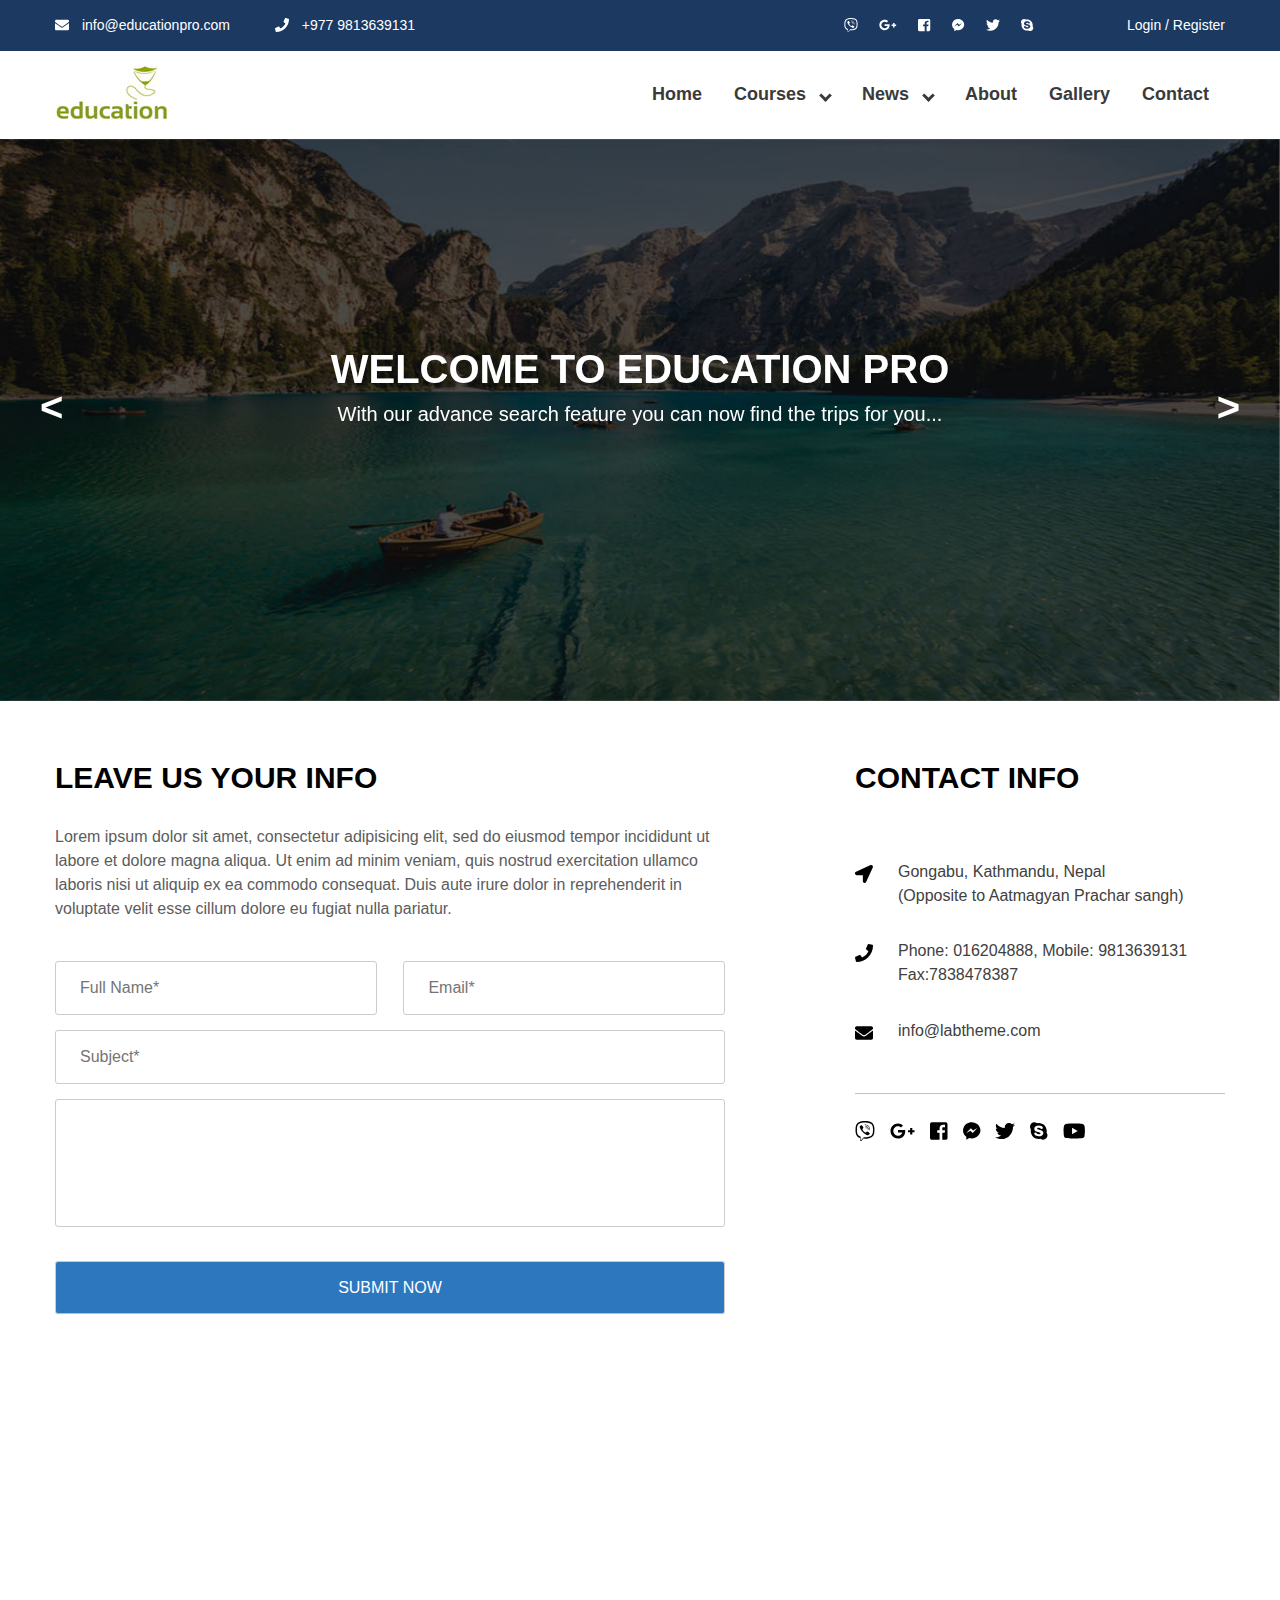
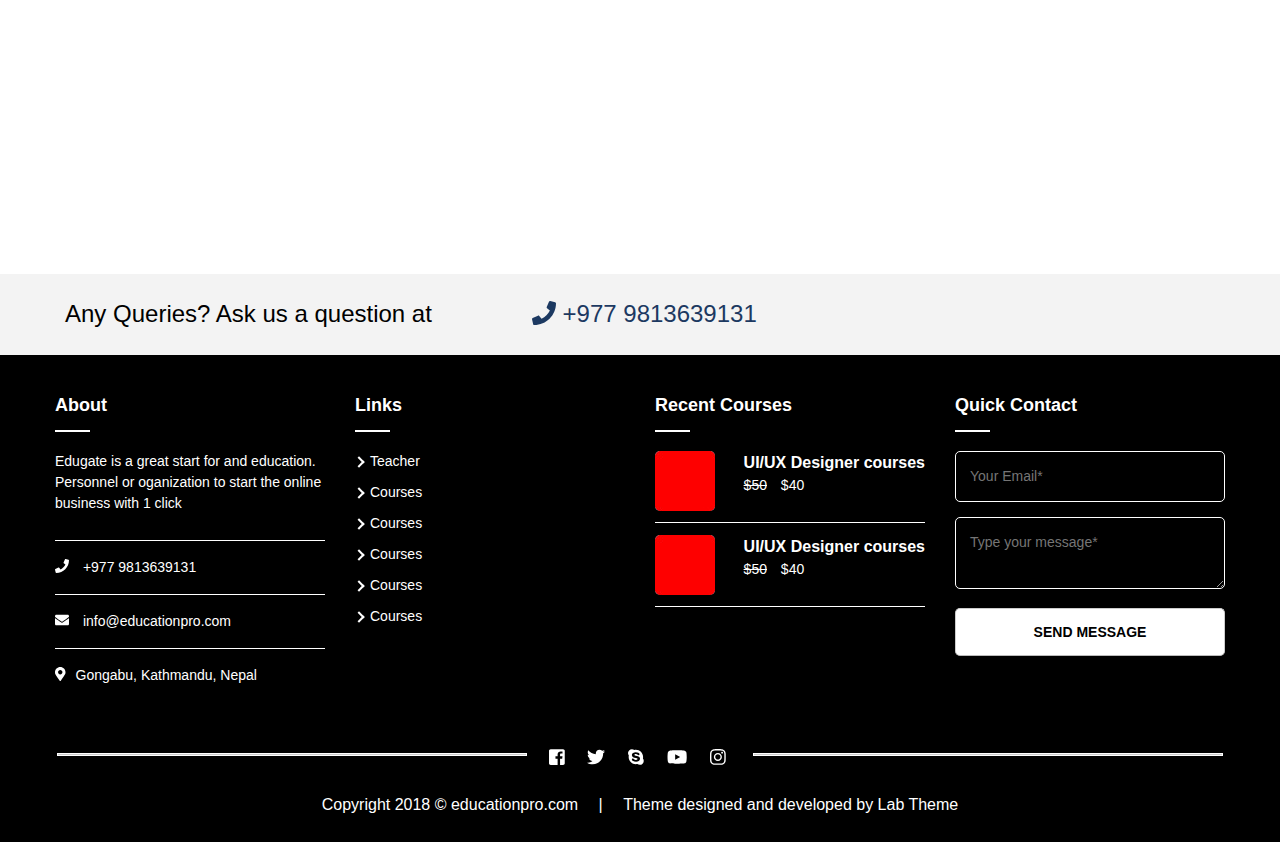
==== public/contact.html @ 6246128f "primer comit" ====
<!DOCTYPE html>
<html>
<head>
	<title>education</title>
	<meta name="viewport" content="width=device-width">
	<meta name="viewport" content="width=device-width, initial-scale=1.0">
	<link rel="stylesheet" type="text/css" href="css/all.css">
	<link rel="stylesheet" type="text/css" href="css/all.min.css">
	<link rel="stylesheet" type="text/css" href="css/owl.carousel.css">
	<link rel="stylesheet" type="text/css" href="css/owl.theme.default.css">
	<link rel="stylesheet" type="text/css" href="css/jquery.mmenu.all.css" />
	<link rel="stylesheet" type="text/css" href="inner-page-style.css">
	<link rel="stylesheet" type="text/css" href="style.css">
</head>
<body>
	<div id="page" class="site">
		<header class="site-header">
			<div class="top-header">
				<div class="container">
					<div class="top-header-left">
						<div class="top-header-block">
							<a href="mailto:info@educationpro.com"><i class="fas fa-envelope"></i> info@educationpro.com</a>
						</div>
						<div class="top-header-block">
							<a href="tel:+9779813639131"><i class="fas fa-phone"></i> +977 9813639131</a>
						</div>
					</div>
					<div class="top-header-right">
						<div class="social-block">
							<ul class="social-list">
								<li><a href=""><i class="fab fa-viber"></i></a></li>
								<li><a href=""><i class="fab fa-google-plus-g"></i></a></li>
								<li><a href=""><i class="fab fa-facebook-square"></i></a></li>
								<li><a href=""><i class="fab fa-facebook-messenger"></i></a></li>
								<li><a href=""><i class="fab fa-twitter"></i></a></li>
								<li><a href=""><i class="fab fa-skype"></i></a></li>
							</ul>
						</div>
						<div class="login-block">
							<a href="">Login /</a>
							<a href="">Register</a>
						</div>
					</div>
				</div>
			</div>
			<!-- Top header Close -->
			<div class="main-header">
				<div class="container">
					<div class="logo-wrap">
						<img src="images/site-logo.jpg" alt="Logo Image">
					</div>
					<div class="nav-wrap">
						<nav class="nav-desktop">
							<ul class="menu-list">
								<li><a href="#">Home</a></li>
								<li class="menu-parent">Courses
									<ul class="sub-menu">
										<li><a href="#">Child</a></li>
										<li><a href="#">Child</a></li>
										<li class="menu-parent">Child
											<ul class="sub-menu">
												<li><a href="">Grand-child</a></li>
												<li><a href="">Grand-child</a></li>
											</ul>
										</li>
									</ul>
								</li>
								<li class="menu-parent">News
									<ul class="sub-menu">
										<li><a href="#">Child</a></li>
										<li><a href="#">Child</a></li>
									</ul>
								</li>
								<li><a href="">About</a></li>
								<li><a href="">Gallery</a></li>
								<li><a href="">Contact</a></li>
							</ul>
						</nav>
						<div id="bar">
							<i class="fas fa-bars"></i>
						</div>
						<div id="close">
							<i class="fas fa-times"></i>
						</div>
					</div>
				</div>
			</div>
		</header>
		<!-- Header Close -->
		<div class="banner">
			<div class="owl-four owl-carousel">
				<img src="images/page-banner.jpg" alt="Image of Bannner">
				<img src="images/page-banner2.jpg" alt="Image of Bannner">
				<img src="images/page-banner3.jpg" alt="Image of Bannner">
			</div>
			<div class="container">
				<h1>welcome to education pro</h1>
				<h3>With our advance search feature you can now find the trips for you...</h3>
			</div>
			 <div id="owl-four-nav" class="owl-nav"></div>
		</div>
		<!-- <div class="banner">
			<div class="owl-five owl-carousel owl-theme">
	            <div class="item-video">
            		<iframe width="100%" height="450" src="https://www.youtube.com/embed/ENVW3uZ3a-4" frameborder="0" allow="accelerometer; autoplay; encrypted-media; gyroscope; picture-in-picture" allowfullscreen>
            		</iframe>
	            </div>
	            <div class="item-video">
	            	<iframe width="100%" height="450" src="https://www.youtube.com/embed/0bfk90rWV9U" frameborder="0" allow="accelerometer; autoplay; encrypted-media; gyroscope; picture-in-picture" allowfullscreen></iframe>
	            </div>
	            <div class="item-video">
	            	<iframe width="100%" height="450" src="https://www.youtube.com/embed/ktvTqknDobU" frameborder="0" allow="accelerometer; autoplay; encrypted-media; gyroscope; picture-in-picture" allowfullscreen></iframe>
	            </div>
	            <div class="item-video">
            		<iframe width="100%" height="450" src="https://www.youtube.com/embed/ENVW3uZ3a-4" frameborder="0" allow="accelerometer; autoplay; encrypted-media; gyroscope; picture-in-picture" allowfullscreen>
            		</iframe>
	            </div>
	            <div class="item-video">
	            	<iframe width="100%" height="450" src="https://www.youtube.com/embed/0bfk90rWV9U" frameborder="0" allow="accelerometer; autoplay; encrypted-media; gyroscope; picture-in-picture" allowfullscreen></iframe>
	            </div>
	            <div class="item-video">
	            	<iframe width="100%" height="450" src="https://www.youtube.com/embed/ktvTqknDobU" frameborder="0" allow="accelerometer; autoplay; encrypted-media; gyroscope; picture-in-picture" allowfullscreen></iframe>
	            </div>
          </div>
		</div> -->
		<section class="contact-page-section">
			<div class="container">
				<div class="people-info-wrap">
					<h2>leave us your info</h2>
					<p>Lorem ipsum dolor sit amet, consectetur adipisicing elit, sed do eiusmod
					tempor incididunt ut labore et dolore magna aliqua. Ut enim ad minim veniam,
					quis nostrud exercitation ullamco laboris nisi ut aliquip ex ea commodo
					consequat. Duis aute irure dolor in reprehenderit in voluptate velit esse
					cillum dolore eu fugiat nulla pariatur.</p>
					<form>
						<span>
						<input type="text" placeholder="Full Name*" class="input- name">
						<input type="email" placeholder="Email*" class="input- email">
						</span>
						<input type="text" placeholder="Subject*" class="input- subject">
						<textarea placeholder="Messages*" class="input-">
							
						</textarea>
						<input type="submit" value="submit now">
					</form>
				</div>

				<div class="contact-info">
					<h2>contact info</h2>
					<ul class="contact-list">
						<li><i class="fas fa-location-arrow"></i> 
							<span>
								<p>Gongabu, Kathmandu, Nepal</p>
							    <p>(Opposite to Aatmagyan Prachar sangh)</p>
							</span>
						</li>
						<li><i class="fas fa-phone"></i>
							<span> 
								<p>Phone: 016204888, Mobile: 9813639131</p>
								<p>Fax:7838478387</p>
							</span>
						</li>
						<li><i class="fas fa-envelope"></i>
							<span>
								<p>info@labtheme.com</p>
							</span>
						</li>
					</ul>
					<ul class="contact-social">
						<li><a href=""><i class="fab fa-viber"></i></a></li>
						<li><a href=""><i class="fab fa-google-plus-g"></i></a></li>
						<li><a href=""><i class="fab fa-facebook-square"></i></a></li>
						<li><a href=""><i class="fab fa-facebook-messenger"></i></a></li>
						<li><a href=""><i class="fab fa-twitter"></i></a></li>
						<li><a href=""><i class="fab fa-skype"></i></a></li>
						<li><a href=""><i class="fab fa-youtube"></i></a></li>
					</ul>
				</div>
			</div>
		</section>

		<section class="map-section">
			<iframe src="https://www.google.com/maps/embed?pb=!1m18!1m12!1m3!1d3531.5733087899557!2d85.31323458697706!3d27.730457718152763!2m3!1f0!2f0!3f0!3m2!1i1024!2i768!4f13.1!3m3!1m2!1s0x39eb1920ba20a0d5%3A0x3ea7459e8ab1371f!2sSpyders+Lab!5e0!3m2!1sen!2snp!4v1547705422844" width="100%" height="500" frameborder="0" style="border:0" allowfullscreen></iframe>
		</section>

		<section class="query-section">
			<div class="container">
				<p>Any Queries? Ask us a question at<a href="tel:+9779813639131"><i class="fas fa-phone"></i> +977 9813639131</a></p>
			</div>
		</section>
		<!-- End of Query Section -->
		<footer class="page-footer">
			<div class="footer-first-section">
				<div class="container">
					<div class="box-wrap">
						<header>
							<h1>about</h1>
						</header>
						<p>Edugate is a great start for and education. Personnel or oganization to start the online business with 1 click</p>

						<h4><a href="tel:+9779813639131"><i class="fas fa-phone"></i> +977 9813639131</a></h4>
						<h4><a href="mailto:info@educationpro.com"><i class="fas fa-envelope"></i> info@educationpro.com</a></h4>
						<h4><i class="fas fa-map-marker-alt"></i>Gongabu, Kathmandu, Nepal</h4>
					</div>

					<div class="box-wrap">
						<header>
							<h1>links</h1>
						</header>
						<ul>
							<li><a href="#">Teacher</a></li>
							<li><a href="#">Courses</a></li>
							<li><a href="#">Courses</a></li>
							<li><a href="#">Courses</a></li>
							<li><a href="#">Courses</a></li>
							<li><a href="#">Courses</a></li>
						</ul>
					</div>

					<div class="box-wrap">
						<header>
							<h1>recent courses</h1>
						</header>
						<div class="recent-course-wrap">
							<img src="images/ui-ux.jpg" alt="Ui/Ux Designing">
							<a href=""><div class="course-name">
								<h3>UI/UX Designer courses</h3>
								<p><span>$50</span> $40</p>
							</div></a>
						</div>
						<div class="recent-course-wrap">
							<img src="images/ui-ux.jpg" alt="Ui/Ux Designing">
							<a href=""><div class="course-name">
								<h3>UI/UX Designer courses</h3>
								<p><span>$50</span> $40</p>
							</div></a>
						</div>
					</div>

					<div class="box-wrap">
						<header>
							<h1>quick contact</h1>
						</header>
						<section class="quick-contact">
							<input type="email" name="email" placeholder="Your Email*">
							<textarea placeholder="Type your message*"></textarea>
							<button>send message</button>
						</section>
					</div>

				</div>
			</div>
			<!-- End of box-Wrap -->
			<div class="footer-second-section">
				<div class="container">
					<hr class="footer-line">
					<ul class="social-list">
						<li><a href=""><i class="fab fa-facebook-square"></i></a></li>
						<li><a href=""><i class="fab fa-twitter"></i></a></li>
						<li><a href=""><i class="fab fa-skype"></i></a></li>
						<li><a href=""><i class="fab fa-youtube"></i></a></li>
						<li><a href=""><i class="fab fa-instagram"></i></a></li>
					</ul>
					<hr class="footer-line">
				</div>
			</div>
			<div class="footer-last-section">
				<div class="container">
					<p>Copyright 2018 &copy; educationpro.com <span> | </span> Theme designed and developed by <a href="https://labtheme.com">Lab Theme</a></p>
				</div>
			</div>
		</footer>
	</div>
	<script type="text/javascript" src="js/jquery-3.3.1.min.js"></script>
	<script type="text/javascript" src="js/lightbox.js"></script>
	<script type="text/javascript" src="js/all.js"></script>
	<script type="text/javascript" src="js/isotope.pkgd.min.js"></script>
	<script type="text/javascript" src="js/owl.carousel.js"></script>
	<script type="text/javascript" src="js/jquery.flexslider.js"></script>
	<script type="text/javascript" src="js/jquery.rateyo.js"></script>
	<script type="text/javascript" src="js/jquery.mmenu.all.js"></script>
	<script type="text/javascript" src="js/custom.js"></script>
</body>
</html>
---- public/css/all.css ----
.fa,
.fas,
.far,
.fal,
.fab {
  -moz-osx-font-smoothing: grayscale;
  -webkit-font-smoothing: antialiased;
  display: inline-block;
  font-style: normal;
  font-variant: normal;
  text-rendering: auto;
  line-height: 1; }

.fa-lg {
  font-size: 1.33333em;
  line-height: 0.75em;
  vertical-align: -.0667em; }

.fa-xs {
  font-size: .75em; }

.fa-sm {
  font-size: .875em; }

.fa-1x {
  font-size: 1em; }

.fa-2x {
  font-size: 2em; }

.fa-3x {
  font-size: 3em; }

.fa-4x {
  font-size: 4em; }

.fa-5x {
  font-size: 5em; }

.fa-6x {
  font-size: 6em; }

.fa-7x {
  font-size: 7em; }

.fa-8x {
  font-size: 8em; }

.fa-9x {
  font-size: 9em; }

.fa-10x {
  font-size: 10em; }

.fa-fw {
  text-align: center;
  width: 1.25em; }

.fa-ul {
  list-style-type: none;
  margin-left: 2.5em;
  padding-left: 0; }
  .fa-ul > li {
    position: relative; }

.fa-li {
  left: -2em;
  position: absolute;
  text-align: center;
  width: 2em;
  line-height: inherit; }

.fa-border {
  border: solid 0.08em #eee;
  border-radius: .1em;
  padding: .2em .25em .15em; }

.fa-pull-left {
  float: left; }

.fa-pull-right {
  float: right; }

.fa.fa-pull-left,
.fas.fa-pull-left,
.far.fa-pull-left,
.fal.fa-pull-left,
.fab.fa-pull-left {
  margin-right: .3em; }

.fa.fa-pull-right,
.fas.fa-pull-right,
.far.fa-pull-right,
.fal.fa-pull-right,
.fab.fa-pull-right {
  margin-left: .3em; }

.fa-spin {
  -webkit-animation: fa-spin 2s infinite linear;
          animation: fa-spin 2s infinite linear; }

.fa-pulse {
  -webkit-animation: fa-spin 1s infinite steps(8);
          animation: fa-spin 1s infinite steps(8); }

@-webkit-keyframes fa-spin {
  0% {
    -webkit-transform: rotate(0deg);
            transform: rotate(0deg); }
  100% {
    -webkit-transform: rotate(360deg);
            transform: rotate(360deg); } }

@keyframes fa-spin {
  0% {
    -webkit-transform: rotate(0deg);
            transform: rotate(0deg); }
  100% {
    -webkit-transform: rotate(360deg);
            transform: rotate(360deg); } }

.fa-rotate-90 {
  -ms-filter: "progid:DXImageTransform.Microsoft.BasicImage(rotation=1)";
  -webkit-transform: rotate(90deg);
          transform: rotate(90deg); }

.fa-rotate-180 {
  -ms-filter: "progid:DXImageTransform.Microsoft.BasicImage(rotation=2)";
  -webkit-transform: rotate(180deg);
          transform: rotate(180deg); }

.fa-rotate-270 {
  -ms-filter: "progid:DXImageTransform.Microsoft.BasicImage(rotation=3)";
  -webkit-transform: rotate(270deg);
          transform: rotate(270deg); }

.fa-flip-horizontal {
  -ms-filter: "progid:DXImageTransform.Microsoft.BasicImage(rotation=0, mirror=1)";
  -webkit-transform: scale(-1, 1);
          transform: scale(-1, 1); }

.fa-flip-vertical {
  -ms-filter: "progid:DXImageTransform.Microsoft.BasicImage(rotation=2, mirror=1)";
  -webkit-transform: scale(1, -1);
          transform: scale(1, -1); }

.fa-flip-horizontal.fa-flip-vertical {
  -ms-filter: "progid:DXImageTransform.Microsoft.BasicImage(rotation=2, mirror=1)";
  -webkit-transform: scale(-1, -1);
          transform: scale(-1, -1); }

:root .fa-rotate-90,
:root .fa-rotate-180,
:root .fa-rotate-270,
:root .fa-flip-horizontal,
:root .fa-flip-vertical {
  -webkit-filter: none;
          filter: none; }

.fa-stack {
  display: inline-block;
  height: 2em;
  line-height: 2em;
  position: relative;
  vertical-align: middle;
  width: 2.5em; }

.fa-stack-1x,
.fa-stack-2x {
  left: 0;
  position: absolute;
  text-align: center;
  width: 100%; }

.fa-stack-1x {
  line-height: inherit; }

.fa-stack-2x {
  font-size: 2em; }

.fa-inverse {
  color: #fff; }

/* Font Awesome uses the Unicode Private Use Area (PUA) to ensure screen
readers do not read off random characters that represent icons */
.fa-500px:before {
  content: "\f26e"; }

.fa-accessible-icon:before {
  content: "\f368"; }

.fa-accusoft:before {
  content: "\f369"; }

.fa-acquisitions-incorporated:before {
  content: "\f6af"; }

.fa-ad:before {
  content: "\f641"; }

.fa-address-book:before {
  content: "\f2b9"; }

.fa-address-card:before {
  content: "\f2bb"; }

.fa-adjust:before {
  content: "\f042"; }

.fa-adn:before {
  content: "\f170"; }

.fa-adobe:before {
  content: "\f778"; }

.fa-adversal:before {
  content: "\f36a"; }

.fa-affiliatetheme:before {
  content: "\f36b"; }

.fa-air-freshener:before {
  content: "\f5d0"; }

.fa-algolia:before {
  content: "\f36c"; }

.fa-align-center:before {
  content: "\f037"; }

.fa-align-justify:before {
  content: "\f039"; }

.fa-align-left:before {
  content: "\f036"; }

.fa-align-right:before {
  content: "\f038"; }

.fa-alipay:before {
  content: "\f642"; }

.fa-allergies:before {
  content: "\f461"; }

.fa-amazon:before {
  content: "\f270"; }

.fa-amazon-pay:before {
  content: "\f42c"; }

.fa-ambulance:before {
  content: "\f0f9"; }

.fa-american-sign-language-interpreting:before {
  content: "\f2a3"; }

.fa-amilia:before {
  content: "\f36d"; }

.fa-anchor:before {
  content: "\f13d"; }

.fa-android:before {
  content: "\f17b"; }

.fa-angellist:before {
  content: "\f209"; }

.fa-angle-double-down:before {
  content: "\f103"; }

.fa-angle-double-left:before {
  content: "\f100"; }

.fa-angle-double-right:before {
  content: "\f101"; }

.fa-angle-double-up:before {
  content: "\f102"; }

.fa-angle-down:before {
  content: "\f107"; }

.fa-angle-left:before {
  content: "\f104"; }

.fa-angle-right:before {
  content: "\f105"; }

.fa-angle-up:before {
  content: "\f106"; }

.fa-angry:before {
  content: "\f556"; }

.fa-angrycreative:before {
  content: "\f36e"; }

.fa-angular:before {
  content: "\f420"; }

.fa-ankh:before {
  content: "\f644"; }

.fa-app-store:before {
  content: "\f36f"; }

.fa-app-store-ios:before {
  content: "\f370"; }

.fa-apper:before {
  content: "\f371"; }

.fa-apple:before {
  content: "\f179"; }

.fa-apple-alt:before {
  content: "\f5d1"; }

.fa-apple-pay:before {
  content: "\f415"; }

.fa-archive:before {
  content: "\f187"; }

.fa-archway:before {
  content: "\f557"; }

.fa-arrow-alt-circle-down:before {
  content: "\f358"; }

.fa-arrow-alt-circle-left:before {
  content: "\f359"; }

.fa-arrow-alt-circle-right:before {
  content: "\f35a"; }

.fa-arrow-alt-circle-up:before {
  content: "\f35b"; }

.fa-arrow-circle-down:before {
  content: "\f0ab"; }

.fa-arrow-circle-left:before {
  content: "\f0a8"; }

.fa-arrow-circle-right:before {
  content: "\f0a9"; }

.fa-arrow-circle-up:before {
  content: "\f0aa"; }

.fa-arrow-down:before {
  content: "\f063"; }

.fa-arrow-left:before {
  content: "\f060"; }

.fa-arrow-right:before {
  content: "\f061"; }

.fa-arrow-up:before {
  content: "\f062"; }

.fa-arrows-alt:before {
  content: "\f0b2"; }

.fa-arrows-alt-h:before {
  content: "\f337"; }

.fa-arrows-alt-v:before {
  content: "\f338"; }

.fa-artstation:before {
  content: "\f77a"; }

.fa-assistive-listening-systems:before {
  content: "\f2a2"; }

.fa-asterisk:before {
  content: "\f069"; }

.fa-asymmetrik:before {
  content: "\f372"; }

.fa-at:before {
  content: "\f1fa"; }

.fa-atlas:before {
  content: "\f558"; }

.fa-atlassian:before {
  content: "\f77b"; }

.fa-atom:before {
  content: "\f5d2"; }

.fa-audible:before {
  content: "\f373"; }

.fa-audio-description:before {
  content: "\f29e"; }

.fa-autoprefixer:before {
  content: "\f41c"; }

.fa-avianex:before {
  content: "\f374"; }

.fa-aviato:before {
  content: "\f421"; }

.fa-award:before {
  content: "\f559"; }

.fa-aws:before {
  content: "\f375"; }

.fa-baby:before {
  content: "\f77c"; }

.fa-baby-carriage:before {
  content: "\f77d"; }

.fa-backspace:before {
  content: "\f55a"; }

.fa-backward:before {
  content: "\f04a"; }

.fa-balance-scale:before {
  content: "\f24e"; }

.fa-ban:before {
  content: "\f05e"; }

.fa-band-aid:before {
  content: "\f462"; }

.fa-bandcamp:before {
  content: "\f2d5"; }

.fa-barcode:before {
  content: "\f02a"; }

.fa-bars:before {
  content: "\f0c9"; }

.fa-baseball-ball:before {
  content: "\f433"; }

.fa-basketball-ball:before {
  content: "\f434"; }

.fa-bath:before {
  content: "\f2cd"; }

.fa-battery-empty:before {
  content: "\f244"; }

.fa-battery-full:before {
  content: "\f240"; }

.fa-battery-half:before {
  content: "\f242"; }

.fa-battery-quarter:before {
  content: "\f243"; }

.fa-battery-three-quarters:before {
  content: "\f241"; }

.fa-bed:before {
  content: "\f236"; }

.fa-beer:before {
  content: "\f0fc"; }

.fa-behance:before {
  content: "\f1b4"; }

.fa-behance-square:before {
  content: "\f1b5"; }

.fa-bell:before {
  content: "\f0f3"; }

.fa-bell-slash:before {
  content: "\f1f6"; }

.fa-bezier-curve:before {
  content: "\f55b"; }

.fa-bible:before {
  content: "\f647"; }

.fa-bicycle:before {
  content: "\f206"; }

.fa-bimobject:before {
  content: "\f378"; }

.fa-binoculars:before {
  content: "\f1e5"; }

.fa-biohazard:before {
  content: "\f780"; }

.fa-birthday-cake:before {
  content: "\f1fd"; }

.fa-bitbucket:before {
  content: "\f171"; }

.fa-bitcoin:before {
  content: "\f379"; }

.fa-bity:before {
  content: "\f37a"; }

.fa-black-tie:before {
  content: "\f27e"; }

.fa-blackberry:before {
  content: "\f37b"; }

.fa-blender:before {
  content: "\f517"; }

.fa-blender-phone:before {
  content: "\f6b6"; }

.fa-blind:before {
  content: "\f29d"; }

.fa-blog:before {
  content: "\f781"; }

.fa-blogger:before {
  content: "\f37c"; }

.fa-blogger-b:before {
  content: "\f37d"; }

.fa-bluetooth:before {
  content: "\f293"; }

.fa-bluetooth-b:before {
  content: "\f294"; }

.fa-bold:before {
  content: "\f032"; }

.fa-bolt:before {
  content: "\f0e7"; }

.fa-bomb:before {
  content: "\f1e2"; }

.fa-bone:before {
  content: "\f5d7"; }

.fa-bong:before {
  content: "\f55c"; }

.fa-book:before {
  content: "\f02d"; }

.fa-book-dead:before {
  content: "\f6b7"; }

.fa-book-open:before {
  content: "\f518"; }

.fa-book-reader:before {
  content: "\f5da"; }

.fa-bookmark:before {
  content: "\f02e"; }

.fa-bowling-ball:before {
  content: "\f436"; }

.fa-box:before {
  content: "\f466"; }

.fa-box-open:before {
  content: "\f49e"; }

.fa-boxes:before {
  content: "\f468"; }

.fa-braille:before {
  content: "\f2a1"; }

.fa-brain:before {
  content: "\f5dc"; }

.fa-briefcase:before {
  content: "\f0b1"; }

.fa-briefcase-medical:before {
  content: "\f469"; }

.fa-broadcast-tower:before {
  content: "\f519"; }

.fa-broom:before {
  content: "\f51a"; }

.fa-brush:before {
  content: "\f55d"; }

.fa-btc:before {
  content: "\f15a"; }

.fa-bug:before {
  content: "\f188"; }

.fa-building:before {
  content: "\f1ad"; }

.fa-bullhorn:before {
  content: "\f0a1"; }

.fa-bullseye:before {
  content: "\f140"; }

.fa-burn:before {
  content: "\f46a"; }

.fa-buromobelexperte:before {
  content: "\f37f"; }

.fa-bus:before {
  content: "\f207"; }

.fa-bus-alt:before {
  content: "\f55e"; }

.fa-business-time:before {
  content: "\f64a"; }

.fa-buysellads:before {
  content: "\f20d"; }

.fa-calculator:before {
  content: "\f1ec"; }

.fa-calendar:before {
  content: "\f133"; }

.fa-calendar-alt:before {
  content: "\f073"; }

.fa-calendar-check:before {
  content: "\f274"; }

.fa-calendar-day:before {
  content: "\f783"; }

.fa-calendar-minus:before {
  content: "\f272"; }

.fa-calendar-plus:before {
  content: "\f271"; }

.fa-calendar-times:before {
  content: "\f273"; }

.fa-calendar-week:before {
  content: "\f784"; }

.fa-camera:before {
  content: "\f030"; }

.fa-camera-retro:before {
  content: "\f083"; }

.fa-campground:before {
  content: "\f6bb"; }

.fa-canadian-maple-leaf:before {
  content: "\f785"; }

.fa-candy-cane:before {
  content: "\f786"; }

.fa-cannabis:before {
  content: "\f55f"; }

.fa-capsules:before {
  content: "\f46b"; }

.fa-car:before {
  content: "\f1b9"; }

.fa-car-alt:before {
  content: "\f5de"; }

.fa-car-battery:before {
  content: "\f5df"; }

.fa-car-crash:before {
  content: "\f5e1"; }

.fa-car-side:before {
  content: "\f5e4"; }

.fa-caret-down:before {
  content: "\f0d7"; }

.fa-caret-left:before {
  content: "\f0d9"; }

.fa-caret-right:before {
  content: "\f0da"; }

.fa-caret-square-down:before {
  content: "\f150"; }

.fa-caret-square-left:before {
  content: "\f191"; }

.fa-caret-square-right:before {
  content: "\f152"; }

.fa-caret-square-up:before {
  content: "\f151"; }

.fa-caret-up:before {
  content: "\f0d8"; }

.fa-carrot:before {
  content: "\f787"; }

.fa-cart-arrow-down:before {
  content: "\f218"; }

.fa-cart-plus:before {
  content: "\f217"; }

.fa-cash-register:before {
  content: "\f788"; }

.fa-cat:before {
  content: "\f6be"; }

.fa-cc-amazon-pay:before {
  content: "\f42d"; }

.fa-cc-amex:before {
  content: "\f1f3"; }

.fa-cc-apple-pay:before {
  content: "\f416"; }

.fa-cc-diners-club:before {
  content: "\f24c"; }

.fa-cc-discover:before {
  content: "\f1f2"; }

.fa-cc-jcb:before {
  content: "\f24b"; }

.fa-cc-mastercard:before {
  content: "\f1f1"; }

.fa-cc-paypal:before {
  content: "\f1f4"; }

.fa-cc-stripe:before {
  content: "\f1f5"; }

.fa-cc-visa:before {
  content: "\f1f0"; }

.fa-centercode:before {
  content: "\f380"; }

.fa-centos:before {
  content: "\f789"; }

.fa-certificate:before {
  content: "\f0a3"; }

.fa-chair:before {
  content: "\f6c0"; }

.fa-chalkboard:before {
  content: "\f51b"; }

.fa-chalkboard-teacher:before {
  content: "\f51c"; }

.fa-charging-station:before {
  content: "\f5e7"; }

.fa-chart-area:before {
  content: "\f1fe"; }

.fa-chart-bar:before {
  content: "\f080"; }

.fa-chart-line:before {
  content: "\f201"; }

.fa-chart-pie:before {
  content: "\f200"; }

.fa-check:before {
  content: "\f00c"; }

.fa-check-circle:before {
  content: "\f058"; }

.fa-check-double:before {
  content: "\f560"; }

.fa-check-square:before {
  content: "\f14a"; }

.fa-chess:before {
  content: "\f439"; }

.fa-chess-bishop:before {
  content: "\f43a"; }

.fa-chess-board:before {
  content: "\f43c"; }

.fa-chess-king:before {
  content: "\f43f"; }

.fa-chess-knight:before {
  content: "\f441"; }

.fa-chess-pawn:before {
  content: "\f443"; }

.fa-chess-queen:before {
  content: "\f445"; }

.fa-chess-rook:before {
  content: "\f447"; }

.fa-chevron-circle-down:before {
  content: "\f13a"; }

.fa-chevron-circle-left:before {
  content: "\f137"; }

.fa-chevron-circle-right:before {
  content: "\f138"; }

.fa-chevron-circle-up:before {
  content: "\f139"; }

.fa-chevron-down:before {
  content: "\f078"; }

.fa-chevron-left:before {
  content: "\f053"; }

.fa-chevron-right:before {
  content: "\f054"; }

.fa-chevron-up:before {
  content: "\f077"; }

.fa-child:before {
  content: "\f1ae"; }

.fa-chrome:before {
  content: "\f268"; }

.fa-church:before {
  content: "\f51d"; }

.fa-circle:before {
  content: "\f111"; }

.fa-circle-notch:before {
  content: "\f1ce"; }

.fa-city:before {
  content: "\f64f"; }

.fa-clipboard:before {
  content: "\f328"; }

.fa-clipboard-check:before {
  content: "\f46c"; }

.fa-clipboard-list:before {
  content: "\f46d"; }

.fa-clock:before {
  content: "\f017"; }

.fa-clone:before {
  content: "\f24d"; }

.fa-closed-captioning:before {
  content: "\f20a"; }

.fa-cloud:before {
  content: "\f0c2"; }

.fa-cloud-download-alt:before {
  content: "\f381"; }

.fa-cloud-meatball:before {
  content: "\f73b"; }

.fa-cloud-moon:before {
  content: "\f6c3"; }

.fa-cloud-moon-rain:before {
  content: "\f73c"; }

.fa-cloud-rain:before {
  content: "\f73d"; }

.fa-cloud-showers-heavy:before {
  content: "\f740"; }

.fa-cloud-sun:before {
  content: "\f6c4"; }

.fa-cloud-sun-rain:before {
  content: "\f743"; }

.fa-cloud-upload-alt:before {
  content: "\f382"; }

.fa-cloudscale:before {
  content: "\f383"; }

.fa-cloudsmith:before {
  content: "\f384"; }

.fa-cloudversify:before {
  content: "\f385"; }

.fa-cocktail:before {
  content: "\f561"; }

.fa-code:before {
  content: "\f121"; }

.fa-code-branch:before {
  content: "\f126"; }

.fa-codepen:before {
  content: "\f1cb"; }

.fa-codiepie:before {
  content: "\f284"; }

.fa-coffee:before {
  content: "\f0f4"; }

.fa-cog:before {
  content: "\f013"; }

.fa-cogs:before {
  content: "\f085"; }

.fa-coins:before {
  content: "\f51e"; }

.fa-columns:before {
  content: "\f0db"; }

.fa-comment:before {
  content: "\f075"; }

.fa-comment-alt:before {
  content: "\f27a"; }

.fa-comment-dollar:before {
  content: "\f651"; }

.fa-comment-dots:before {
  content: "\f4ad"; }

.fa-comment-slash:before {
  content: "\f4b3"; }

.fa-comments:before {
  content: "\f086"; }

.fa-comments-dollar:before {
  content: "\f653"; }

.fa-compact-disc:before {
  content: "\f51f"; }

.fa-compass:before {
  content: "\f14e"; }

.fa-compress:before {
  content: "\f066"; }

.fa-compress-arrows-alt:before {
  content: "\f78c"; }

.fa-concierge-bell:before {
  content: "\f562"; }

.fa-confluence:before {
  content: "\f78d"; }

.fa-connectdevelop:before {
  content: "\f20e"; }

.fa-contao:before {
  content: "\f26d"; }

.fa-cookie:before {
  content: "\f563"; }

.fa-cookie-bite:before {
  content: "\f564"; }

.fa-copy:before {
  content: "\f0c5"; }

.fa-copyright:before {
  content: "\f1f9"; }

.fa-couch:before {
  content: "\f4b8"; }

.fa-cpanel:before {
  content: "\f388"; }

.fa-creative-commons:before {
  content: "\f25e"; }

.fa-creative-commons-by:before {
  content: "\f4e7"; }

.fa-creative-commons-nc:before {
  content: "\f4e8"; }

.fa-creative-commons-nc-eu:before {
  content: "\f4e9"; }

.fa-creative-commons-nc-jp:before {
  content: "\f4ea"; }

.fa-creative-commons-nd:before {
  content: "\f4eb"; }

.fa-creative-commons-pd:before {
  content: "\f4ec"; }

.fa-creative-commons-pd-alt:before {
  content: "\f4ed"; }

.fa-creative-commons-remix:before {
  content: "\f4ee"; }

.fa-creative-commons-sa:before {
  content: "\f4ef"; }

.fa-creative-commons-sampling:before {
  content: "\f4f0"; }

.fa-creative-commons-sampling-plus:before {
  content: "\f4f1"; }

.fa-creative-commons-share:before {
  content: "\f4f2"; }

.fa-creative-commons-zero:before {
  content: "\f4f3"; }

.fa-credit-card:before {
  content: "\f09d"; }

.fa-critical-role:before {
  content: "\f6c9"; }

.fa-crop:before {
  content: "\f125"; }

.fa-crop-alt:before {
  content: "\f565"; }

.fa-cross:before {
  content: "\f654"; }

.fa-crosshairs:before {
  content: "\f05b"; }

.fa-crow:before {
  content: "\f520"; }

.fa-crown:before {
  content: "\f521"; }

.fa-css3:before {
  content: "\f13c"; }

.fa-css3-alt:before {
  content: "\f38b"; }

.fa-cube:before {
  content: "\f1b2"; }

.fa-cubes:before {
  content: "\f1b3"; }

.fa-cut:before {
  content: "\f0c4"; }

.fa-cuttlefish:before {
  content: "\f38c"; }

.fa-d-and-d:before {
  content: "\f38d"; }

.fa-d-and-d-beyond:before {
  content: "\f6ca"; }

.fa-dashcube:before {
  content: "\f210"; }

.fa-database:before {
  content: "\f1c0"; }

.fa-deaf:before {
  content: "\f2a4"; }

.fa-delicious:before {
  content: "\f1a5"; }

.fa-democrat:before {
  content: "\f747"; }

.fa-deploydog:before {
  content: "\f38e"; }

.fa-deskpro:before {
  content: "\f38f"; }

.fa-desktop:before {
  content: "\f108"; }

.fa-dev:before {
  content: "\f6cc"; }

.fa-deviantart:before {
  content: "\f1bd"; }

.fa-dharmachakra:before {
  content: "\f655"; }

.fa-dhl:before {
  content: "\f790"; }

.fa-diagnoses:before {
  content: "\f470"; }

.fa-diaspora:before {
  content: "\f791"; }

.fa-dice:before {
  content: "\f522"; }

.fa-dice-d20:before {
  content: "\f6cf"; }

.fa-dice-d6:before {
  content: "\f6d1"; }

.fa-dice-five:before {
  content: "\f523"; }

.fa-dice-four:before {
  content: "\f524"; }

.fa-dice-one:before {
  content: "\f525"; }

.fa-dice-six:before {
  content: "\f526"; }

.fa-dice-three:before {
  content: "\f527"; }

.fa-dice-two:before {
  content: "\f528"; }

.fa-digg:before {
  content: "\f1a6"; }

.fa-digital-ocean:before {
  content: "\f391"; }

.fa-digital-tachograph:before {
  content: "\f566"; }

.fa-directions:before {
  content: "\f5eb"; }

.fa-discord:before {
  content: "\f392"; }

.fa-discourse:before {
  content: "\f393"; }

.fa-divide:before {
  content: "\f529"; }

.fa-dizzy:before {
  content: "\f567"; }

.fa-dna:before {
  content: "\f471"; }

.fa-dochub:before {
  content: "\f394"; }

.fa-docker:before {
  content: "\f395"; }

.fa-dog:before {
  content: "\f6d3"; }

.fa-dollar-sign:before {
  content: "\f155"; }

.fa-dolly:before {
  content: "\f472"; }

.fa-dolly-flatbed:before {
  content: "\f474"; }

.fa-donate:before {
  content: "\f4b9"; }

.fa-door-closed:before {
  content: "\f52a"; }

.fa-door-open:before {
  content: "\f52b"; }

.fa-dot-circle:before {
  content: "\f192"; }

.fa-dove:before {
  content: "\f4ba"; }

.fa-download:before {
  content: "\f019"; }

.fa-draft2digital:before {
  content: "\f396"; }

.fa-drafting-compass:before {
  content: "\f568"; }

.fa-dragon:before {
  content: "\f6d5"; }

.fa-draw-polygon:before {
  content: "\f5ee"; }

.fa-dribbble:before {
  content: "\f17d"; }

.fa-dribbble-square:before {
  content: "\f397"; }

.fa-dropbox:before {
  content: "\f16b"; }

.fa-drum:before {
  content: "\f569"; }

.fa-drum-steelpan:before {
  content: "\f56a"; }

.fa-drumstick-bite:before {
  content: "\f6d7"; }

.fa-drupal:before {
  content: "\f1a9"; }

.fa-dumbbell:before {
  content: "\f44b"; }

.fa-dumpster:before {
  content: "\f793"; }

.fa-dumpster-fire:before {
  content: "\f794"; }

.fa-dungeon:before {
  content: "\f6d9"; }

.fa-dyalog:before {
  content: "\f399"; }

.fa-earlybirds:before {
  content: "\f39a"; }

.fa-ebay:before {
  content: "\f4f4"; }

.fa-edge:before {
  content: "\f282"; }

.fa-edit:before {
  content: "\f044"; }

.fa-eject:before {
  content: "\f052"; }

.fa-elementor:before {
  content: "\f430"; }

.fa-ellipsis-h:before {
  content: "\f141"; }

.fa-ellipsis-v:before {
  content: "\f142"; }

.fa-ello:before {
  content: "\f5f1"; }

.fa-ember:before {
  content: "\f423"; }

.fa-empire:before {
  content: "\f1d1"; }

.fa-envelope:before {
  content: "\f0e0"; }

.fa-envelope-open:before {
  content: "\f2b6"; }

.fa-envelope-open-text:before {
  content: "\f658"; }

.fa-envelope-square:before {
  content: "\f199"; }

.fa-envira:before {
  content: "\f299"; }

.fa-equals:before {
  content: "\f52c"; }

.fa-eraser:before {
  content: "\f12d"; }

.fa-erlang:before {
  content: "\f39d"; }

.fa-ethereum:before {
  content: "\f42e"; }

.fa-ethernet:before {
  content: "\f796"; }

.fa-etsy:before {
  content: "\f2d7"; }

.fa-euro-sign:before {
  content: "\f153"; }

.fa-exchange-alt:before {
  content: "\f362"; }

.fa-exclamation:before {
  content: "\f12a"; }

.fa-exclamation-circle:before {
  content: "\f06a"; }

.fa-exclamation-triangle:before {
  content: "\f071"; }

.fa-expand:before {
  content: "\f065"; }

.fa-expand-arrows-alt:before {
  content: "\f31e"; }

.fa-expeditedssl:before {
  content: "\f23e"; }

.fa-external-link-alt:before {
  content: "\f35d"; }

.fa-external-link-square-alt:before {
  content: "\f360"; }

.fa-eye:before {
  content: "\f06e"; }

.fa-eye-dropper:before {
  content: "\f1fb"; }

.fa-eye-slash:before {
  content: "\f070"; }

.fa-facebook:before {
  content: "\f09a"; }

.fa-facebook-f:before {
  content: "\f39e"; }

.fa-facebook-messenger:before {
  content: "\f39f"; }

.fa-facebook-square:before {
  content: "\f082"; }

.fa-fantasy-flight-games:before {
  content: "\f6dc"; }

.fa-fast-backward:before {
  content: "\f049"; }

.fa-fast-forward:before {
  content: "\f050"; }

.fa-fax:before {
  content: "\f1ac"; }

.fa-feather:before {
  content: "\f52d"; }

.fa-feather-alt:before {
  content: "\f56b"; }

.fa-fedex:before {
  content: "\f797"; }

.fa-fedora:before {
  content: "\f798"; }

.fa-female:before {
  content: "\f182"; }

.fa-fighter-jet:before {
  content: "\f0fb"; }

.fa-figma:before {
  content: "\f799"; }

.fa-file:before {
  content: "\f15b"; }

.fa-file-alt:before {
  content: "\f15c"; }

.fa-file-archive:before {
  content: "\f1c6"; }

.fa-file-audio:before {
  content: "\f1c7"; }

.fa-file-code:before {
  content: "\f1c9"; }

.fa-file-contract:before {
  content: "\f56c"; }

.fa-file-csv:before {
  content: "\f6dd"; }

.fa-file-download:before {
  content: "\f56d"; }

.fa-file-excel:before {
  content: "\f1c3"; }

.fa-file-export:before {
  content: "\f56e"; }

.fa-file-image:before {
  content: "\f1c5"; }

.fa-file-import:before {
  content: "\f56f"; }

.fa-file-invoice:before {
  content: "\f570"; }

.fa-file-invoice-dollar:before {
  content: "\f571"; }

.fa-file-medical:before {
  content: "\f477"; }

.fa-file-medical-alt:before {
  content: "\f478"; }

.fa-file-pdf:before {
  content: "\f1c1"; }

.fa-file-powerpoint:before {
  content: "\f1c4"; }

.fa-file-prescription:before {
  content: "\f572"; }

.fa-file-signature:before {
  content: "\f573"; }

.fa-file-upload:before {
  content: "\f574"; }

.fa-file-video:before {
  content: "\f1c8"; }

.fa-file-word:before {
  content: "\f1c2"; }

.fa-fill:before {
  content: "\f575"; }

.fa-fill-drip:before {
  content: "\f576"; }

.fa-film:before {
  content: "\f008"; }

.fa-filter:before {
  content: "\f0b0"; }

.fa-fingerprint:before {
  content: "\f577"; }

.fa-fire:before {
  content: "\f06d"; }

.fa-fire-alt:before {
  content: "\f7e4"; }

.fa-fire-extinguisher:before {
  content: "\f134"; }

.fa-firefox:before {
  content: "\f269"; }

.fa-first-aid:before {
  content: "\f479"; }

.fa-first-order:before {
  content: "\f2b0"; }

.fa-first-order-alt:before {
  content: "\f50a"; }

.fa-firstdraft:before {
  content: "\f3a1"; }

.fa-fish:before {
  content: "\f578"; }

.fa-fist-raised:before {
  content: "\f6de"; }

.fa-flag:before {
  content: "\f024"; }

.fa-flag-checkered:before {
  content: "\f11e"; }

.fa-flag-usa:before {
  content: "\f74d"; }

.fa-flask:before {
  content: "\f0c3"; }

.fa-flickr:before {
  content: "\f16e"; }

.fa-flipboard:before {
  content: "\f44d"; }

.fa-flushed:before {
  content: "\f579"; }

.fa-fly:before {
  content: "\f417"; }

.fa-folder:before {
  content: "\f07b"; }

.fa-folder-minus:before {
  content: "\f65d"; }

.fa-folder-open:before {
  content: "\f07c"; }

.fa-folder-plus:before {
  content: "\f65e"; }

.fa-font:before {
  content: "\f031"; }

.fa-font-awesome:before {
  content: "\f2b4"; }

.fa-font-awesome-alt:before {
  content: "\f35c"; }

.fa-font-awesome-flag:before {
  content: "\f425"; }

.fa-font-awesome-logo-full:before {
  content: "\f4e6"; }

.fa-fonticons:before {
  content: "\f280"; }

.fa-fonticons-fi:before {
  content: "\f3a2"; }

.fa-football-ball:before {
  content: "\f44e"; }

.fa-fort-awesome:before {
  content: "\f286"; }

.fa-fort-awesome-alt:before {
  content: "\f3a3"; }

.fa-forumbee:before {
  content: "\f211"; }

.fa-forward:before {
  content: "\f04e"; }

.fa-foursquare:before {
  content: "\f180"; }

.fa-free-code-camp:before {
  content: "\f2c5"; }

.fa-freebsd:before {
  content: "\f3a4"; }

.fa-frog:before {
  content: "\f52e"; }

.fa-frown:before {
  content: "\f119"; }

.fa-frown-open:before {
  content: "\f57a"; }

.fa-fulcrum:before {
  content: "\f50b"; }

.fa-funnel-dollar:before {
  content: "\f662"; }

.fa-futbol:before {
  content: "\f1e3"; }

.fa-galactic-republic:before {
  content: "\f50c"; }

.fa-galactic-senate:before {
  content: "\f50d"; }

.fa-gamepad:before {
  content: "\f11b"; }

.fa-gas-pump:before {
  content: "\f52f"; }

.fa-gavel:before {
  content: "\f0e3"; }

.fa-gem:before {
  content: "\f3a5"; }

.fa-genderless:before {
  content: "\f22d"; }

.fa-get-pocket:before {
  content: "\f265"; }

.fa-gg:before {
  content: "\f260"; }

.fa-gg-circle:before {
  content: "\f261"; }

.fa-ghost:before {
  content: "\f6e2"; }

.fa-gift:before {
  content: "\f06b"; }

.fa-gifts:before {
  content: "\f79c"; }

.fa-git:before {
  content: "\f1d3"; }

.fa-git-square:before {
  content: "\f1d2"; }

.fa-github:before {
  content: "\f09b"; }

.fa-github-alt:before {
  content: "\f113"; }

.fa-github-square:before {
  content: "\f092"; }

.fa-gitkraken:before {
  content: "\f3a6"; }

.fa-gitlab:before {
  content: "\f296"; }

.fa-gitter:before {
  content: "\f426"; }

.fa-glass-cheers:before {
  content: "\f79f"; }

.fa-glass-martini:before {
  content: "\f000"; }

.fa-glass-martini-alt:before {
  content: "\f57b"; }

.fa-glass-whiskey:before {
  content: "\f7a0"; }

.fa-glasses:before {
  content: "\f530"; }

.fa-glide:before {
  content: "\f2a5"; }

.fa-glide-g:before {
  content: "\f2a6"; }

.fa-globe:before {
  content: "\f0ac"; }

.fa-globe-africa:before {
  content: "\f57c"; }

.fa-globe-americas:before {
  content: "\f57d"; }

.fa-globe-asia:before {
  content: "\f57e"; }

.fa-globe-europe:before {
  content: "\f7a2"; }

.fa-gofore:before {
  content: "\f3a7"; }

.fa-golf-ball:before {
  content: "\f450"; }

.fa-goodreads:before {
  content: "\f3a8"; }

.fa-goodreads-g:before {
  content: "\f3a9"; }

.fa-google:before {
  content: "\f1a0"; }

.fa-google-drive:before {
  content: "\f3aa"; }

.fa-google-play:before {
  content: "\f3ab"; }

.fa-google-plus:before {
  content: "\f2b3"; }

.fa-google-plus-g:before {
  content: "\f0d5"; }

.fa-google-plus-square:before {
  content: "\f0d4"; }

.fa-google-wallet:before {
  content: "\f1ee"; }

.fa-gopuram:before {
  content: "\f664"; }

.fa-graduation-cap:before {
  content: "\f19d"; }

.fa-gratipay:before {
  content: "\f184"; }

.fa-grav:before {
  content: "\f2d6"; }

.fa-greater-than:before {
  content: "\f531"; }

.fa-greater-than-equal:before {
  content: "\f532"; }

.fa-grimace:before {
  content: "\f57f"; }

.fa-grin:before {
  content: "\f580"; }

.fa-grin-alt:before {
  content: "\f581"; }

.fa-grin-beam:before {
  content: "\f582"; }

.fa-grin-beam-sweat:before {
  content: "\f583"; }

.fa-grin-hearts:before {
  content: "\f584"; }

.fa-grin-squint:before {
  content: "\f585"; }

.fa-grin-squint-tears:before {
  content: "\f586"; }

.fa-grin-stars:before {
  content: "\f587"; }

.fa-grin-tears:before {
  content: "\f588"; }

.fa-grin-tongue:before {
  content: "\f589"; }

.fa-grin-tongue-squint:before {
  content: "\f58a"; }

.fa-grin-tongue-wink:before {
  content: "\f58b"; }

.fa-grin-wink:before {
  content: "\f58c"; }

.fa-grip-horizontal:before {
  content: "\f58d"; }

.fa-grip-lines:before {
  content: "\f7a4"; }

.fa-grip-lines-vertical:before {
  content: "\f7a5"; }

.fa-grip-vertical:before {
  content: "\f58e"; }

.fa-gripfire:before {
  content: "\f3ac"; }

.fa-grunt:before {
  content: "\f3ad"; }

.fa-guitar:before {
  content: "\f7a6"; }

.fa-gulp:before {
  content: "\f3ae"; }

.fa-h-square:before {
  content: "\f0fd"; }

.fa-hacker-news:before {
  content: "\f1d4"; }

.fa-hacker-news-square:before {
  content: "\f3af"; }

.fa-hackerrank:before {
  content: "\f5f7"; }

.fa-hammer:before {
  content: "\f6e3"; }

.fa-hamsa:before {
  content: "\f665"; }

.fa-hand-holding:before {
  content: "\f4bd"; }

.fa-hand-holding-heart:before {
  content: "\f4be"; }

.fa-hand-holding-usd:before {
  content: "\f4c0"; }

.fa-hand-lizard:before {
  content: "\f258"; }

.fa-hand-paper:before {
  content: "\f256"; }

.fa-hand-peace:before {
  content: "\f25b"; }

.fa-hand-point-down:before {
  content: "\f0a7"; }

.fa-hand-point-left:before {
  content: "\f0a5"; }

.fa-hand-point-right:before {
  content: "\f0a4"; }

.fa-hand-point-up:before {
  content: "\f0a6"; }

.fa-hand-pointer:before {
  content: "\f25a"; }

.fa-hand-rock:before {
  content: "\f255"; }

.fa-hand-scissors:before {
  content: "\f257"; }

.fa-hand-spock:before {
  content: "\f259"; }

.fa-hands:before {
  content: "\f4c2"; }

.fa-hands-helping:before {
  content: "\f4c4"; }

.fa-handshake:before {
  content: "\f2b5"; }

.fa-hanukiah:before {
  content: "\f6e6"; }

.fa-hashtag:before {
  content: "\f292"; }

.fa-hat-wizard:before {
  content: "\f6e8"; }

.fa-haykal:before {
  content: "\f666"; }

.fa-hdd:before {
  content: "\f0a0"; }

.fa-heading:before {
  content: "\f1dc"; }

.fa-headphones:before {
  content: "\f025"; }

.fa-headphones-alt:before {
  content: "\f58f"; }

.fa-headset:before {
  content: "\f590"; }

.fa-heart:before {
  content: "\f004"; }

.fa-heart-broken:before {
  content: "\f7a9"; }

.fa-heartbeat:before {
  content: "\f21e"; }

.fa-helicopter:before {
  content: "\f533"; }

.fa-highlighter:before {
  content: "\f591"; }

.fa-hiking:before {
  content: "\f6ec"; }

.fa-hippo:before {
  content: "\f6ed"; }

.fa-hips:before {
  content: "\f452"; }

.fa-hire-a-helper:before {
  content: "\f3b0"; }

.fa-history:before {
  content: "\f1da"; }

.fa-hockey-puck:before {
  content: "\f453"; }

.fa-holly-berry:before {
  content: "\f7aa"; }

.fa-home:before {
  content: "\f015"; }

.fa-hooli:before {
  content: "\f427"; }

.fa-hornbill:before {
  content: "\f592"; }

.fa-horse:before {
  content: "\f6f0"; }

.fa-horse-head:before {
  content: "\f7ab"; }

.fa-hospital:before {
  content: "\f0f8"; }

.fa-hospital-alt:before {
  content: "\f47d"; }

.fa-hospital-symbol:before {
  content: "\f47e"; }

.fa-hot-tub:before {
  content: "\f593"; }

.fa-hotel:before {
  content: "\f594"; }

.fa-hotjar:before {
  content: "\f3b1"; }

.fa-hourglass:before {
  content: "\f254"; }

.fa-hourglass-end:before {
  content: "\f253"; }

.fa-hourglass-half:before {
  content: "\f252"; }

.fa-hourglass-start:before {
  content: "\f251"; }

.fa-house-damage:before {
  content: "\f6f1"; }

.fa-houzz:before {
  content: "\f27c"; }

.fa-hryvnia:before {
  content: "\f6f2"; }

.fa-html5:before {
  content: "\f13b"; }

.fa-hubspot:before {
  content: "\f3b2"; }

.fa-i-cursor:before {
  content: "\f246"; }

.fa-icicles:before {
  content: "\f7ad"; }

.fa-id-badge:before {
  content: "\f2c1"; }

.fa-id-card:before {
  content: "\f2c2"; }

.fa-id-card-alt:before {
  content: "\f47f"; }

.fa-igloo:before {
  content: "\f7ae"; }

.fa-image:before {
  content: "\f03e"; }

.fa-images:before {
  content: "\f302"; }

.fa-imdb:before {
  content: "\f2d8"; }

.fa-inbox:before {
  content: "\f01c"; }

.fa-indent:before {
  content: "\f03c"; }

.fa-industry:before {
  content: "\f275"; }

.fa-infinity:before {
  content: "\f534"; }

.fa-info:before {
  content: "\f129"; }

.fa-info-circle:before {
  content: "\f05a"; }

.fa-instagram:before {
  content: "\f16d"; }

.fa-intercom:before {
  content: "\f7af"; }

.fa-internet-explorer:before {
  content: "\f26b"; }

.fa-invision:before {
  content: "\f7b0"; }

.fa-ioxhost:before {
  content: "\f208"; }

.fa-italic:before {
  content: "\f033"; }

.fa-itunes:before {
  content: "\f3b4"; }

.fa-itunes-note:before {
  content: "\f3b5"; }

.fa-java:before {
  content: "\f4e4"; }

.fa-jedi:before {
  content: "\f669"; }

.fa-jedi-order:before {
  content: "\f50e"; }

.fa-jenkins:before {
  content: "\f3b6"; }

.fa-jira:before {
  content: "\f7b1"; }

.fa-joget:before {
  content: "\f3b7"; }

.fa-joint:before {
  content: "\f595"; }

.fa-joomla:before {
  content: "\f1aa"; }

.fa-journal-whills:before {
  content: "\f66a"; }

.fa-js:before {
  content: "\f3b8"; }

.fa-js-square:before {
  content: "\f3b9"; }

.fa-jsfiddle:before {
  content: "\f1cc"; }

.fa-kaaba:before {
  content: "\f66b"; }

.fa-kaggle:before {
  content: "\f5fa"; }

.fa-key:before {
  content: "\f084"; }

.fa-keybase:before {
  content: "\f4f5"; }

.fa-keyboard:before {
  content: "\f11c"; }

.fa-keycdn:before {
  content: "\f3ba"; }

.fa-khanda:before {
  content: "\f66d"; }

.fa-kickstarter:before {
  content: "\f3bb"; }

.fa-kickstarter-k:before {
  content: "\f3bc"; }

.fa-kiss:before {
  content: "\f596"; }

.fa-kiss-beam:before {
  content: "\f597"; }

.fa-kiss-wink-heart:before {
  content: "\f598"; }

.fa-kiwi-bird:before {
  content: "\f535"; }

.fa-korvue:before {
  content: "\f42f"; }

.fa-landmark:before {
  content: "\f66f"; }

.fa-language:before {
  content: "\f1ab"; }

.fa-laptop:before {
  content: "\f109"; }

.fa-laptop-code:before {
  content: "\f5fc"; }

.fa-laravel:before {
  content: "\f3bd"; }

.fa-lastfm:before {
  content: "\f202"; }

.fa-lastfm-square:before {
  content: "\f203"; }

.fa-laugh:before {
  content: "\f599"; }

.fa-laugh-beam:before {
  content: "\f59a"; }

.fa-laugh-squint:before {
  content: "\f59b"; }

.fa-laugh-wink:before {
  content: "\f59c"; }

.fa-layer-group:before {
  content: "\f5fd"; }

.fa-leaf:before {
  content: "\f06c"; }

.fa-leanpub:before {
  content: "\f212"; }

.fa-lemon:before {
  content: "\f094"; }

.fa-less:before {
  content: "\f41d"; }

.fa-less-than:before {
  content: "\f536"; }

.fa-less-than-equal:before {
  content: "\f537"; }

.fa-level-down-alt:before {
  content: "\f3be"; }

.fa-level-up-alt:before {
  content: "\f3bf"; }

.fa-life-ring:before {
  content: "\f1cd"; }

.fa-lightbulb:before {
  content: "\f0eb"; }

.fa-line:before {
  content: "\f3c0"; }

.fa-link:before {
  content: "\f0c1"; }

.fa-linkedin:before {
  content: "\f08c"; }

.fa-linkedin-in:before {
  content: "\f0e1"; }

.fa-linode:before {
  content: "\f2b8"; }

.fa-linux:before {
  content: "\f17c"; }

.fa-lira-sign:before {
  content: "\f195"; }

.fa-list:before {
  content: "\f03a"; }

.fa-list-alt:before {
  content: "\f022"; }

.fa-list-ol:before {
  content: "\f0cb"; }

.fa-list-ul:before {
  content: "\f0ca"; }

.fa-location-arrow:before {
  content: "\f124"; }

.fa-lock:before {
  content: "\f023"; }

.fa-lock-open:before {
  content: "\f3c1"; }

.fa-long-arrow-alt-down:before {
  content: "\f309"; }

.fa-long-arrow-alt-left:before {
  content: "\f30a"; }

.fa-long-arrow-alt-right:before {
  content: "\f30b"; }

.fa-long-arrow-alt-up:before {
  content: "\f30c"; }

.fa-low-vision:before {
  content: "\f2a8"; }

.fa-luggage-cart:before {
  content: "\f59d"; }

.fa-lyft:before {
  content: "\f3c3"; }

.fa-magento:before {
  content: "\f3c4"; }

.fa-magic:before {
  content: "\f0d0"; }

.fa-magnet:before {
  content: "\f076"; }

.fa-mail-bulk:before {
  content: "\f674"; }

.fa-mailchimp:before {
  content: "\f59e"; }

.fa-male:before {
  content: "\f183"; }

.fa-mandalorian:before {
  content: "\f50f"; }

.fa-map:before {
  content: "\f279"; }

.fa-map-marked:before {
  content: "\f59f"; }

.fa-map-marked-alt:before {
  content: "\f5a0"; }

.fa-map-marker:before {
  content: "\f041"; }

.fa-map-marker-alt:before {
  content: "\f3c5"; }

.fa-map-pin:before {
  content: "\f276"; }

.fa-map-signs:before {
  content: "\f277"; }

.fa-markdown:before {
  content: "\f60f"; }

.fa-marker:before {
  content: "\f5a1"; }

.fa-mars:before {
  content: "\f222"; }

.fa-mars-double:before {
  content: "\f227"; }

.fa-mars-stroke:before {
  content: "\f229"; }

.fa-mars-stroke-h:before {
  content: "\f22b"; }

.fa-mars-stroke-v:before {
  content: "\f22a"; }

.fa-mask:before {
  content: "\f6fa"; }

.fa-mastodon:before {
  content: "\f4f6"; }

.fa-maxcdn:before {
  content: "\f136"; }

.fa-medal:before {
  content: "\f5a2"; }

.fa-medapps:before {
  content: "\f3c6"; }

.fa-medium:before {
  content: "\f23a"; }

.fa-medium-m:before {
  content: "\f3c7"; }

.fa-medkit:before {
  content: "\f0fa"; }

.fa-medrt:before {
  content: "\f3c8"; }

.fa-meetup:before {
  content: "\f2e0"; }

.fa-megaport:before {
  content: "\f5a3"; }

.fa-meh:before {
  content: "\f11a"; }

.fa-meh-blank:before {
  content: "\f5a4"; }

.fa-meh-rolling-eyes:before {
  content: "\f5a5"; }

.fa-memory:before {
  content: "\f538"; }

.fa-mendeley:before {
  content: "\f7b3"; }

.fa-menorah:before {
  content: "\f676"; }

.fa-mercury:before {
  content: "\f223"; }

.fa-meteor:before {
  content: "\f753"; }

.fa-microchip:before {
  content: "\f2db"; }

.fa-microphone:before {
  content: "\f130"; }

.fa-microphone-alt:before {
  content: "\f3c9"; }

.fa-microphone-alt-slash:before {
  content: "\f539"; }

.fa-microphone-slash:before {
  content: "\f131"; }

.fa-microscope:before {
  content: "\f610"; }

.fa-microsoft:before {
  content: "\f3ca"; }

.fa-minus:before {
  content: "\f068"; }

.fa-minus-circle:before {
  content: "\f056"; }

.fa-minus-square:before {
  content: "\f146"; }

.fa-mitten:before {
  content: "\f7b5"; }

.fa-mix:before {
  content: "\f3cb"; }

.fa-mixcloud:before {
  content: "\f289"; }

.fa-mizuni:before {
  content: "\f3cc"; }

.fa-mobile:before {
  content: "\f10b"; }

.fa-mobile-alt:before {
  content: "\f3cd"; }

.fa-modx:before {
  content: "\f285"; }

.fa-monero:before {
  content: "\f3d0"; }

.fa-money-bill:before {
  content: "\f0d6"; }

.fa-money-bill-alt:before {
  content: "\f3d1"; }

.fa-money-bill-wave:before {
  content: "\f53a"; }

.fa-money-bill-wave-alt:before {
  content: "\f53b"; }

.fa-money-check:before {
  content: "\f53c"; }

.fa-money-check-alt:before {
  content: "\f53d"; }

.fa-monument:before {
  content: "\f5a6"; }

.fa-moon:before {
  content: "\f186"; }

.fa-mortar-pestle:before {
  content: "\f5a7"; }

.fa-mosque:before {
  content: "\f678"; }

.fa-motorcycle:before {
  content: "\f21c"; }

.fa-mountain:before {
  content: "\f6fc"; }

.fa-mouse-pointer:before {
  content: "\f245"; }

.fa-mug-hot:before {
  content: "\f7b6"; }

.fa-music:before {
  content: "\f001"; }

.fa-napster:before {
  content: "\f3d2"; }

.fa-neos:before {
  content: "\f612"; }

.fa-network-wired:before {
  content: "\f6ff"; }

.fa-neuter:before {
  content: "\f22c"; }

.fa-newspaper:before {
  content: "\f1ea"; }

.fa-nimblr:before {
  content: "\f5a8"; }

.fa-nintendo-switch:before {
  content: "\f418"; }

.fa-node:before {
  content: "\f419"; }

.fa-node-js:before {
  content: "\f3d3"; }

.fa-not-equal:before {
  content: "\f53e"; }

.fa-notes-medical:before {
  content: "\f481"; }

.fa-npm:before {
  content: "\f3d4"; }

.fa-ns8:before {
  content: "\f3d5"; }

.fa-nutritionix:before {
  content: "\f3d6"; }

.fa-object-group:before {
  content: "\f247"; }

.fa-object-ungroup:before {
  content: "\f248"; }

.fa-odnoklassniki:before {
  content: "\f263"; }

.fa-odnoklassniki-square:before {
  content: "\f264"; }

.fa-oil-can:before {
  content: "\f613"; }

.fa-old-republic:before {
  content: "\f510"; }

.fa-om:before {
  content: "\f679"; }

.fa-opencart:before {
  content: "\f23d"; }

.fa-openid:before {
  content: "\f19b"; }

.fa-opera:before {
  content: "\f26a"; }

.fa-optin-monster:before {
  content: "\f23c"; }

.fa-osi:before {
  content: "\f41a"; }

.fa-otter:before {
  content: "\f700"; }

.fa-outdent:before {
  content: "\f03b"; }

.fa-page4:before {
  content: "\f3d7"; }

.fa-pagelines:before {
  content: "\f18c"; }

.fa-paint-brush:before {
  content: "\f1fc"; }

.fa-paint-roller:before {
  content: "\f5aa"; }

.fa-palette:before {
  content: "\f53f"; }

.fa-palfed:before {
  content: "\f3d8"; }

.fa-pallet:before {
  content: "\f482"; }

.fa-paper-plane:before {
  content: "\f1d8"; }

.fa-paperclip:before {
  content: "\f0c6"; }

.fa-parachute-box:before {
  content: "\f4cd"; }

.fa-paragraph:before {
  content: "\f1dd"; }

.fa-parking:before {
  content: "\f540"; }

.fa-passport:before {
  content: "\f5ab"; }

.fa-pastafarianism:before {
  content: "\f67b"; }

.fa-paste:before {
  content: "\f0ea"; }

.fa-patreon:before {
  content: "\f3d9"; }

.fa-pause:before {
  content: "\f04c"; }

.fa-pause-circle:before {
  content: "\f28b"; }

.fa-paw:before {
  content: "\f1b0"; }

.fa-paypal:before {
  content: "\f1ed"; }

.fa-peace:before {
  content: "\f67c"; }

.fa-pen:before {
  content: "\f304"; }

.fa-pen-alt:before {
  content: "\f305"; }

.fa-pen-fancy:before {
  content: "\f5ac"; }

.fa-pen-nib:before {
  content: "\f5ad"; }

.fa-pen-square:before {
  content: "\f14b"; }

.fa-pencil-alt:before {
  content: "\f303"; }

.fa-pencil-ruler:before {
  content: "\f5ae"; }

.fa-penny-arcade:before {
  content: "\f704"; }

.fa-people-carry:before {
  content: "\f4ce"; }

.fa-percent:before {
  content: "\f295"; }

.fa-percentage:before {
  content: "\f541"; }

.fa-periscope:before {
  content: "\f3da"; }

.fa-person-booth:before {
  content: "\f756"; }

.fa-phabricator:before {
  content: "\f3db"; }

.fa-phoenix-framework:before {
  content: "\f3dc"; }

.fa-phoenix-squadron:before {
  content: "\f511"; }

.fa-phone:before {
  content: "\f095"; }

.fa-phone-slash:before {
  content: "\f3dd"; }

.fa-phone-square:before {
  content: "\f098"; }

.fa-phone-volume:before {
  content: "\f2a0"; }

.fa-php:before {
  content: "\f457"; }

.fa-pied-piper:before {
  content: "\f2ae"; }

.fa-pied-piper-alt:before {
  content: "\f1a8"; }

.fa-pied-piper-hat:before {
  content: "\f4e5"; }

.fa-pied-piper-pp:before {
  content: "\f1a7"; }

.fa-piggy-bank:before {
  content: "\f4d3"; }

.fa-pills:before {
  content: "\f484"; }

.fa-pinterest:before {
  content: "\f0d2"; }

.fa-pinterest-p:before {
  content: "\f231"; }

.fa-pinterest-square:before {
  content: "\f0d3"; }

.fa-place-of-worship:before {
  content: "\f67f"; }

.fa-plane:before {
  content: "\f072"; }

.fa-plane-arrival:before {
  content: "\f5af"; }

.fa-plane-departure:before {
  content: "\f5b0"; }

.fa-play:before {
  content: "\f04b"; }

.fa-play-circle:before {
  content: "\f144"; }

.fa-playstation:before {
  content: "\f3df"; }

.fa-plug:before {
  content: "\f1e6"; }

.fa-plus:before {
  content: "\f067"; }

.fa-plus-circle:before {
  content: "\f055"; }

.fa-plus-square:before {
  content: "\f0fe"; }

.fa-podcast:before {
  content: "\f2ce"; }

.fa-poll:before {
  content: "\f681"; }

.fa-poll-h:before {
  content: "\f682"; }

.fa-poo:before {
  content: "\f2fe"; }

.fa-poo-storm:before {
  content: "\f75a"; }

.fa-poop:before {
  content: "\f619"; }

.fa-portrait:before {
  content: "\f3e0"; }

.fa-pound-sign:before {
  content: "\f154"; }

.fa-power-off:before {
  content: "\f011"; }

.fa-pray:before {
  content: "\f683"; }

.fa-praying-hands:before {
  content: "\f684"; }

.fa-prescription:before {
  content: "\f5b1"; }

.fa-prescription-bottle:before {
  content: "\f485"; }

.fa-prescription-bottle-alt:before {
  content: "\f486"; }

.fa-print:before {
  content: "\f02f"; }

.fa-procedures:before {
  content: "\f487"; }

.fa-product-hunt:before {
  content: "\f288"; }

.fa-project-diagram:before {
  content: "\f542"; }

.fa-pushed:before {
  content: "\f3e1"; }

.fa-puzzle-piece:before {
  content: "\f12e"; }

.fa-python:before {
  content: "\f3e2"; }

.fa-qq:before {
  content: "\f1d6"; }

.fa-qrcode:before {
  content: "\f029"; }

.fa-question:before {
  content: "\f128"; }

.fa-question-circle:before {
  content: "\f059"; }

.fa-quidditch:before {
  content: "\f458"; }

.fa-quinscape:before {
  content: "\f459"; }

.fa-quora:before {
  content: "\f2c4"; }

.fa-quote-left:before {
  content: "\f10d"; }

.fa-quote-right:before {
  content: "\f10e"; }

.fa-quran:before {
  content: "\f687"; }

.fa-r-project:before {
  content: "\f4f7"; }

.fa-radiation:before {
  content: "\f7b9"; }

.fa-radiation-alt:before {
  content: "\f7ba"; }

.fa-rainbow:before {
  content: "\f75b"; }

.fa-random:before {
  content: "\f074"; }

.fa-raspberry-pi:before {
  content: "\f7bb"; }

.fa-ravelry:before {
  content: "\f2d9"; }

.fa-react:before {
  content: "\f41b"; }

.fa-reacteurope:before {
  content: "\f75d"; }

.fa-readme:before {
  content: "\f4d5"; }

.fa-rebel:before {
  content: "\f1d0"; }

.fa-receipt:before {
  content: "\f543"; }

.fa-recycle:before {
  content: "\f1b8"; }

.fa-red-river:before {
  content: "\f3e3"; }

.fa-reddit:before {
  content: "\f1a1"; }

.fa-reddit-alien:before {
  content: "\f281"; }

.fa-reddit-square:before {
  content: "\f1a2"; }

.fa-redhat:before {
  content: "\f7bc"; }

.fa-redo:before {
  content: "\f01e"; }

.fa-redo-alt:before {
  content: "\f2f9"; }

.fa-registered:before {
  content: "\f25d"; }

.fa-renren:before {
  content: "\f18b"; }

.fa-reply:before {
  content: "\f3e5"; }

.fa-reply-all:before {
  content: "\f122"; }

.fa-replyd:before {
  content: "\f3e6"; }

.fa-republican:before {
  content: "\f75e"; }

.fa-researchgate:before {
  content: "\f4f8"; }

.fa-resolving:before {
  content: "\f3e7"; }

.fa-restroom:before {
  content: "\f7bd"; }

.fa-retweet:before {
  content: "\f079"; }

.fa-rev:before {
  content: "\f5b2"; }

.fa-ribbon:before {
  content: "\f4d6"; }

.fa-ring:before {
  content: "\f70b"; }

.fa-road:before {
  content: "\f018"; }

.fa-robot:before {
  content: "\f544"; }

.fa-rocket:before {
  content: "\f135"; }

.fa-rocketchat:before {
  content: "\f3e8"; }

.fa-rockrms:before {
  content: "\f3e9"; }

.fa-route:before {
  content: "\f4d7"; }

.fa-rss:before {
  content: "\f09e"; }

.fa-rss-square:before {
  content: "\f143"; }

.fa-ruble-sign:before {
  content: "\f158"; }

.fa-ruler:before {
  content: "\f545"; }

.fa-ruler-combined:before {
  content: "\f546"; }

.fa-ruler-horizontal:before {
  content: "\f547"; }

.fa-ruler-vertical:before {
  content: "\f548"; }

.fa-running:before {
  content: "\f70c"; }

.fa-rupee-sign:before {
  content: "\f156"; }

.fa-sad-cry:before {
  content: "\f5b3"; }

.fa-sad-tear:before {
  content: "\f5b4"; }

.fa-safari:before {
  content: "\f267"; }

.fa-sass:before {
  content: "\f41e"; }

.fa-satellite:before {
  content: "\f7bf"; }

.fa-satellite-dish:before {
  content: "\f7c0"; }

.fa-save:before {
  content: "\f0c7"; }

.fa-schlix:before {
  content: "\f3ea"; }

.fa-school:before {
  content: "\f549"; }

.fa-screwdriver:before {
  content: "\f54a"; }

.fa-scribd:before {
  content: "\f28a"; }

.fa-scroll:before {
  content: "\f70e"; }

.fa-sd-card:before {
  content: "\f7c2"; }

.fa-search:before {
  content: "\f002"; }

.fa-search-dollar:before {
  content: "\f688"; }

.fa-search-location:before {
  content: "\f689"; }

.fa-search-minus:before {
  content: "\f010"; }

.fa-search-plus:before {
  content: "\f00e"; }

.fa-searchengin:before {
  content: "\f3eb"; }

.fa-seedling:before {
  content: "\f4d8"; }

.fa-sellcast:before {
  content: "\f2da"; }

.fa-sellsy:before {
  content: "\f213"; }

.fa-server:before {
  content: "\f233"; }

.fa-servicestack:before {
  content: "\f3ec"; }

.fa-shapes:before {
  content: "\f61f"; }

.fa-share:before {
  content: "\f064"; }

.fa-share-alt:before {
  content: "\f1e0"; }

.fa-share-alt-square:before {
  content: "\f1e1"; }

.fa-share-square:before {
  content: "\f14d"; }

.fa-shekel-sign:before {
  content: "\f20b"; }

.fa-shield-alt:before {
  content: "\f3ed"; }

.fa-ship:before {
  content: "\f21a"; }

.fa-shipping-fast:before {
  content: "\f48b"; }

.fa-shirtsinbulk:before {
  content: "\f214"; }

.fa-shoe-prints:before {
  content: "\f54b"; }

.fa-shopping-bag:before {
  content: "\f290"; }

.fa-shopping-basket:before {
  content: "\f291"; }

.fa-shopping-cart:before {
  content: "\f07a"; }

.fa-shopware:before {
  content: "\f5b5"; }

.fa-shower:before {
  content: "\f2cc"; }

.fa-shuttle-van:before {
  content: "\f5b6"; }

.fa-sign:before {
  content: "\f4d9"; }

.fa-sign-in-alt:before {
  content: "\f2f6"; }

.fa-sign-language:before {
  content: "\f2a7"; }

.fa-sign-out-alt:before {
  content: "\f2f5"; }

.fa-signal:before {
  content: "\f012"; }

.fa-signature:before {
  content: "\f5b7"; }

.fa-sim-card:before {
  content: "\f7c4"; }

.fa-simplybuilt:before {
  content: "\f215"; }

.fa-sistrix:before {
  content: "\f3ee"; }

.fa-sitemap:before {
  content: "\f0e8"; }

.fa-sith:before {
  content: "\f512"; }

.fa-skating:before {
  content: "\f7c5"; }

.fa-sketch:before {
  content: "\f7c6"; }

.fa-skiing:before {
  content: "\f7c9"; }

.fa-skiing-nordic:before {
  content: "\f7ca"; }

.fa-skull:before {
  content: "\f54c"; }

.fa-skull-crossbones:before {
  content: "\f714"; }

.fa-skyatlas:before {
  content: "\f216"; }

.fa-skype:before {
  content: "\f17e"; }

.fa-slack:before {
  content: "\f198"; }

.fa-slack-hash:before {
  content: "\f3ef"; }

.fa-slash:before {
  content: "\f715"; }

.fa-sleigh:before {
  content: "\f7cc"; }

.fa-sliders-h:before {
  content: "\f1de"; }

.fa-slideshare:before {
  content: "\f1e7"; }

.fa-smile:before {
  content: "\f118"; }

.fa-smile-beam:before {
  content: "\f5b8"; }

.fa-smile-wink:before {
  content: "\f4da"; }

.fa-smog:before {
  content: "\f75f"; }

.fa-smoking:before {
  content: "\f48d"; }

.fa-smoking-ban:before {
  content: "\f54d"; }

.fa-sms:before {
  content: "\f7cd"; }

.fa-snapchat:before {
  content: "\f2ab"; }

.fa-snapchat-ghost:before {
  content: "\f2ac"; }

.fa-snapchat-square:before {
  content: "\f2ad"; }

.fa-snowboarding:before {
  content: "\f7ce"; }

.fa-snowflake:before {
  content: "\f2dc"; }

.fa-snowman:before {
  content: "\f7d0"; }

.fa-snowplow:before {
  content: "\f7d2"; }

.fa-socks:before {
  content: "\f696"; }

.fa-solar-panel:before {
  content: "\f5ba"; }

.fa-sort:before {
  content: "\f0dc"; }

.fa-sort-alpha-down:before {
  content: "\f15d"; }

.fa-sort-alpha-up:before {
  content: "\f15e"; }

.fa-sort-amount-down:before {
  content: "\f160"; }

.fa-sort-amount-up:before {
  content: "\f161"; }

.fa-sort-down:before {
  content: "\f0dd"; }

.fa-sort-numeric-down:before {
  content: "\f162"; }

.fa-sort-numeric-up:before {
  content: "\f163"; }

.fa-sort-up:before {
  content: "\f0de"; }

.fa-soundcloud:before {
  content: "\f1be"; }

.fa-sourcetree:before {
  content: "\f7d3"; }

.fa-spa:before {
  content: "\f5bb"; }

.fa-space-shuttle:before {
  content: "\f197"; }

.fa-speakap:before {
  content: "\f3f3"; }

.fa-spider:before {
  content: "\f717"; }

.fa-spinner:before {
  content: "\f110"; }

.fa-splotch:before {
  content: "\f5bc"; }

.fa-spotify:before {
  content: "\f1bc"; }

.fa-spray-can:before {
  content: "\f5bd"; }

.fa-square:before {
  content: "\f0c8"; }

.fa-square-full:before {
  content: "\f45c"; }

.fa-square-root-alt:before {
  content: "\f698"; }

.fa-squarespace:before {
  content: "\f5be"; }

.fa-stack-exchange:before {
  content: "\f18d"; }

.fa-stack-overflow:before {
  content: "\f16c"; }

.fa-stamp:before {
  content: "\f5bf"; }

.fa-star:before {
  content: "\f005"; }

.fa-star-and-crescent:before {
  content: "\f699"; }

.fa-star-half:before {
  content: "\f089"; }

.fa-star-half-alt:before {
  content: "\f5c0"; }

.fa-star-of-david:before {
  content: "\f69a"; }

.fa-star-of-life:before {
  content: "\f621"; }

.fa-staylinked:before {
  content: "\f3f5"; }

.fa-steam:before {
  content: "\f1b6"; }

.fa-steam-square:before {
  content: "\f1b7"; }

.fa-steam-symbol:before {
  content: "\f3f6"; }

.fa-step-backward:before {
  content: "\f048"; }

.fa-step-forward:before {
  content: "\f051"; }

.fa-stethoscope:before {
  content: "\f0f1"; }

.fa-sticker-mule:before {
  content: "\f3f7"; }

.fa-sticky-note:before {
  content: "\f249"; }

.fa-stop:before {
  content: "\f04d"; }

.fa-stop-circle:before {
  content: "\f28d"; }

.fa-stopwatch:before {
  content: "\f2f2"; }

.fa-store:before {
  content: "\f54e"; }

.fa-store-alt:before {
  content: "\f54f"; }

.fa-strava:before {
  content: "\f428"; }

.fa-stream:before {
  content: "\f550"; }

.fa-street-view:before {
  content: "\f21d"; }

.fa-strikethrough:before {
  content: "\f0cc"; }

.fa-stripe:before {
  content: "\f429"; }

.fa-stripe-s:before {
  content: "\f42a"; }

.fa-stroopwafel:before {
  content: "\f551"; }

.fa-studiovinari:before {
  content: "\f3f8"; }

.fa-stumbleupon:before {
  content: "\f1a4"; }

.fa-stumbleupon-circle:before {
  content: "\f1a3"; }

.fa-subscript:before {
  content: "\f12c"; }

.fa-subway:before {
  content: "\f239"; }

.fa-suitcase:before {
  content: "\f0f2"; }

.fa-suitcase-rolling:before {
  content: "\f5c1"; }

.fa-sun:before {
  content: "\f185"; }

.fa-superpowers:before {
  content: "\f2dd"; }

.fa-superscript:before {
  content: "\f12b"; }

.fa-supple:before {
  content: "\f3f9"; }

.fa-surprise:before {
  content: "\f5c2"; }

.fa-suse:before {
  content: "\f7d6"; }

.fa-swatchbook:before {
  content: "\f5c3"; }

.fa-swimmer:before {
  content: "\f5c4"; }

.fa-swimming-pool:before {
  content: "\f5c5"; }

.fa-synagogue:before {
  content: "\f69b"; }

.fa-sync:before {
  content: "\f021"; }

.fa-sync-alt:before {
  content: "\f2f1"; }

.fa-syringe:before {
  content: "\f48e"; }

.fa-table:before {
  content: "\f0ce"; }

.fa-table-tennis:before {
  content: "\f45d"; }

.fa-tablet:before {
  content: "\f10a"; }

.fa-tablet-alt:before {
  content: "\f3fa"; }

.fa-tablets:before {
  content: "\f490"; }

.fa-tachometer-alt:before {
  content: "\f3fd"; }

.fa-tag:before {
  content: "\f02b"; }

.fa-tags:before {
  content: "\f02c"; }

.fa-tape:before {
  content: "\f4db"; }

.fa-tasks:before {
  content: "\f0ae"; }

.fa-taxi:before {
  content: "\f1ba"; }

.fa-teamspeak:before {
  content: "\f4f9"; }

.fa-teeth:before {
  content: "\f62e"; }

.fa-teeth-open:before {
  content: "\f62f"; }

.fa-telegram:before {
  content: "\f2c6"; }

.fa-telegram-plane:before {
  content: "\f3fe"; }

.fa-temperature-high:before {
  content: "\f769"; }

.fa-temperature-low:before {
  content: "\f76b"; }

.fa-tencent-weibo:before {
  content: "\f1d5"; }

.fa-tenge:before {
  content: "\f7d7"; }

.fa-terminal:before {
  content: "\f120"; }

.fa-text-height:before {
  content: "\f034"; }

.fa-text-width:before {
  content: "\f035"; }

.fa-th:before {
  content: "\f00a"; }

.fa-th-large:before {
  content: "\f009"; }

.fa-th-list:before {
  content: "\f00b"; }

.fa-the-red-yeti:before {
  content: "\f69d"; }

.fa-theater-masks:before {
  content: "\f630"; }

.fa-themeco:before {
  content: "\f5c6"; }

.fa-themeisle:before {
  content: "\f2b2"; }

.fa-thermometer:before {
  content: "\f491"; }

.fa-thermometer-empty:before {
  content: "\f2cb"; }

.fa-thermometer-full:before {
  content: "\f2c7"; }

.fa-thermometer-half:before {
  content: "\f2c9"; }

.fa-thermometer-quarter:before {
  content: "\f2ca"; }

.fa-thermometer-three-quarters:before {
  content: "\f2c8"; }

.fa-think-peaks:before {
  content: "\f731"; }

.fa-thumbs-down:before {
  content: "\f165"; }

.fa-thumbs-up:before {
  content: "\f164"; }

.fa-thumbtack:before {
  content: "\f08d"; }

.fa-ticket-alt:before {
  content: "\f3ff"; }

.fa-times:before {
  content: "\f00d"; }

.fa-times-circle:before {
  content: "\f057"; }

.fa-tint:before {
  content: "\f043"; }

.fa-tint-slash:before {
  content: "\f5c7"; }

.fa-tired:before {
  content: "\f5c8"; }

.fa-toggle-off:before {
  content: "\f204"; }

.fa-toggle-on:before {
  content: "\f205"; }

.fa-toilet:before {
  content: "\f7d8"; }

.fa-toilet-paper:before {
  content: "\f71e"; }

.fa-toolbox:before {
  content: "\f552"; }

.fa-tools:before {
  content: "\f7d9"; }

.fa-tooth:before {
  content: "\f5c9"; }

.fa-torah:before {
  content: "\f6a0"; }

.fa-torii-gate:before {
  content: "\f6a1"; }

.fa-tractor:before {
  content: "\f722"; }

.fa-trade-federation:before {
  content: "\f513"; }

.fa-trademark:before {
  content: "\f25c"; }

.fa-traffic-light:before {
  content: "\f637"; }

.fa-train:before {
  content: "\f238"; }

.fa-tram:before {
  content: "\f7da"; }

.fa-transgender:before {
  content: "\f224"; }

.fa-transgender-alt:before {
  content: "\f225"; }

.fa-trash:before {
  content: "\f1f8"; }

.fa-trash-alt:before {
  content: "\f2ed"; }

.fa-tree:before {
  content: "\f1bb"; }

.fa-trello:before {
  content: "\f181"; }

.fa-tripadvisor:before {
  content: "\f262"; }

.fa-trophy:before {
  content: "\f091"; }

.fa-truck:before {
  content: "\f0d1"; }

.fa-truck-loading:before {
  content: "\f4de"; }

.fa-truck-monster:before {
  content: "\f63b"; }

.fa-truck-moving:before {
  content: "\f4df"; }

.fa-truck-pickup:before {
  content: "\f63c"; }

.fa-tshirt:before {
  content: "\f553"; }

.fa-tty:before {
  content: "\f1e4"; }

.fa-tumblr:before {
  content: "\f173"; }

.fa-tumblr-square:before {
  content: "\f174"; }

.fa-tv:before {
  content: "\f26c"; }

.fa-twitch:before {
  content: "\f1e8"; }

.fa-twitter:before {
  content: "\f099"; }

.fa-twitter-square:before {
  content: "\f081"; }

.fa-typo3:before {
  content: "\f42b"; }

.fa-uber:before {
  content: "\f402"; }

.fa-ubuntu:before {
  content: "\f7df"; }

.fa-uikit:before {
  content: "\f403"; }

.fa-umbrella:before {
  content: "\f0e9"; }

.fa-umbrella-beach:before {
  content: "\f5ca"; }

.fa-underline:before {
  content: "\f0cd"; }

.fa-undo:before {
  content: "\f0e2"; }

.fa-undo-alt:before {
  content: "\f2ea"; }

.fa-uniregistry:before {
  content: "\f404"; }

.fa-universal-access:before {
  content: "\f29a"; }

.fa-university:before {
  content: "\f19c"; }

.fa-unlink:before {
  content: "\f127"; }

.fa-unlock:before {
  content: "\f09c"; }

.fa-unlock-alt:before {
  content: "\f13e"; }

.fa-untappd:before {
  content: "\f405"; }

.fa-upload:before {
  content: "\f093"; }

.fa-ups:before {
  content: "\f7e0"; }

.fa-usb:before {
  content: "\f287"; }

.fa-user:before {
  content: "\f007"; }

.fa-user-alt:before {
  content: "\f406"; }

.fa-user-alt-slash:before {
  content: "\f4fa"; }

.fa-user-astronaut:before {
  content: "\f4fb"; }

.fa-user-check:before {
  content: "\f4fc"; }

.fa-user-circle:before {
  content: "\f2bd"; }

.fa-user-clock:before {
  content: "\f4fd"; }

.fa-user-cog:before {
  content: "\f4fe"; }

.fa-user-edit:before {
  content: "\f4ff"; }

.fa-user-friends:before {
  content: "\f500"; }

.fa-user-graduate:before {
  content: "\f501"; }

.fa-user-injured:before {
  content: "\f728"; }

.fa-user-lock:before {
  content: "\f502"; }

.fa-user-md:before {
  content: "\f0f0"; }

.fa-user-minus:before {
  content: "\f503"; }

.fa-user-ninja:before {
  content: "\f504"; }

.fa-user-plus:before {
  content: "\f234"; }

.fa-user-secret:before {
  content: "\f21b"; }

.fa-user-shield:before {
  content: "\f505"; }

.fa-user-slash:before {
  content: "\f506"; }

.fa-user-tag:before {
  content: "\f507"; }

.fa-user-tie:before {
  content: "\f508"; }

.fa-user-times:before {
  content: "\f235"; }

.fa-users:before {
  content: "\f0c0"; }

.fa-users-cog:before {
  content: "\f509"; }

.fa-usps:before {
  content: "\f7e1"; }

.fa-ussunnah:before {
  content: "\f407"; }

.fa-utensil-spoon:before {
  content: "\f2e5"; }

.fa-utensils:before {
  content: "\f2e7"; }

.fa-vaadin:before {
  content: "\f408"; }

.fa-vector-square:before {
  content: "\f5cb"; }

.fa-venus:before {
  content: "\f221"; }

.fa-venus-double:before {
  content: "\f226"; }

.fa-venus-mars:before {
  content: "\f228"; }

.fa-viacoin:before {
  content: "\f237"; }

.fa-viadeo:before {
  content: "\f2a9"; }

.fa-viadeo-square:before {
  content: "\f2aa"; }

.fa-vial:before {
  content: "\f492"; }

.fa-vials:before {
  content: "\f493"; }

.fa-viber:before {
  content: "\f409"; }

.fa-video:before {
  content: "\f03d"; }

.fa-video-slash:before {
  content: "\f4e2"; }

.fa-vihara:before {
  content: "\f6a7"; }

.fa-vimeo:before {
  content: "\f40a"; }

.fa-vimeo-square:before {
  content: "\f194"; }

.fa-vimeo-v:before {
  content: "\f27d"; }

.fa-vine:before {
  content: "\f1ca"; }

.fa-vk:before {
  content: "\f189"; }

.fa-vnv:before {
  content: "\f40b"; }

.fa-volleyball-ball:before {
  content: "\f45f"; }

.fa-volume-down:before {
  content: "\f027"; }

.fa-volume-mute:before {
  content: "\f6a9"; }

.fa-volume-off:before {
  content: "\f026"; }

.fa-volume-up:before {
  content: "\f028"; }

.fa-vote-yea:before {
  content: "\f772"; }

.fa-vr-cardboard:before {
  content: "\f729"; }

.fa-vuejs:before {
  content: "\f41f"; }

.fa-walking:before {
  content: "\f554"; }

.fa-wallet:before {
  content: "\f555"; }

.fa-warehouse:before {
  content: "\f494"; }

.fa-water:before {
  content: "\f773"; }

.fa-weebly:before {
  content: "\f5cc"; }

.fa-weibo:before {
  content: "\f18a"; }

.fa-weight:before {
  content: "\f496"; }

.fa-weight-hanging:before {
  content: "\f5cd"; }

.fa-weixin:before {
  content: "\f1d7"; }

.fa-whatsapp:before {
  content: "\f232"; }

.fa-whatsapp-square:before {
  content: "\f40c"; }

.fa-wheelchair:before {
  content: "\f193"; }

.fa-whmcs:before {
  content: "\f40d"; }

.fa-wifi:before {
  content: "\f1eb"; }

.fa-wikipedia-w:before {
  content: "\f266"; }

.fa-wind:before {
  content: "\f72e"; }

.fa-window-close:before {
  content: "\f410"; }

.fa-window-maximize:before {
  content: "\f2d0"; }

.fa-window-minimize:before {
  content: "\f2d1"; }

.fa-window-restore:before {
  content: "\f2d2"; }

.fa-windows:before {
  content: "\f17a"; }

.fa-wine-bottle:before {
  content: "\f72f"; }

.fa-wine-glass:before {
  content: "\f4e3"; }

.fa-wine-glass-alt:before {
  content: "\f5ce"; }

.fa-wix:before {
  content: "\f5cf"; }

.fa-wizards-of-the-coast:before {
  content: "\f730"; }

.fa-wolf-pack-battalion:before {
  content: "\f514"; }

.fa-won-sign:before {
  content: "\f159"; }

.fa-wordpress:before {
  content: "\f19a"; }

.fa-wordpress-simple:before {
  content: "\f411"; }

.fa-wpbeginner:before {
  content: "\f297"; }

.fa-wpexplorer:before {
  content: "\f2de"; }

.fa-wpforms:before {
  content: "\f298"; }

.fa-wpressr:before {
  content: "\f3e4"; }

.fa-wrench:before {
  content: "\f0ad"; }

.fa-x-ray:before {
  content: "\f497"; }

.fa-xbox:before {
  content: "\f412"; }

.fa-xing:before {
  content: "\f168"; }

.fa-xing-square:before {
  content: "\f169"; }

.fa-y-combinator:before {
  content: "\f23b"; }

.fa-yahoo:before {
  content: "\f19e"; }

.fa-yandex:before {
  content: "\f413"; }

.fa-yandex-international:before {
  content: "\f414"; }

.fa-yarn:before {
  content: "\f7e3"; }

.fa-yelp:before {
  content: "\f1e9"; }

.fa-yen-sign:before {
  content: "\f157"; }

.fa-yin-yang:before {
  content: "\f6ad"; }

.fa-yoast:before {
  content: "\f2b1"; }

.fa-youtube:before {
  content: "\f167"; }

.fa-youtube-square:before {
  content: "\f431"; }

.fa-zhihu:before {
  content: "\f63f"; }

.sr-only {
  border: 0;
  clip: rect(0, 0, 0, 0);
  height: 1px;
  margin: -1px;
  overflow: hidden;
  padding: 0;
  position: absolute;
  width: 1px; }

.sr-only-focusable:active, .sr-only-focusable:focus {
  clip: auto;
  height: auto;
  margin: 0;
  overflow: visible;
  position: static;
  width: auto; }
@font-face {
  font-family: 'Font Awesome 5 Brands';
  font-style: normal;
  font-weight: normal;
  src: url("../webfonts/fa-brands-400.eot");
  src: url("../webfonts/fa-brands-400.eot?#iefix") format("embedded-opentype"), url("../webfonts/fa-brands-400.woff2") format("woff2"), url("../webfonts/fa-brands-400.woff") format("woff"), url("../webfonts/fa-brands-400.ttf") format("truetype"), url("../webfonts/fa-brands-400.svg#fontawesome") format("svg"); }

.fab {
  font-family: 'Font Awesome 5 Brands'; }
@font-face {
  font-family: 'Font Awesome 5 Free';
  font-style: normal;
  font-weight: 400;
  src: url("../webfonts/fa-regular-400.eot");
  src: url("../webfonts/fa-regular-400.eot?#iefix") format("embedded-opentype"), url("../webfonts/fa-regular-400.woff2") format("woff2"), url("../webfonts/fa-regular-400.woff") format("woff"), url("../webfonts/fa-regular-400.ttf") format("truetype"), url("../webfonts/fa-regular-400.svg#fontawesome") format("svg"); }

.far {
  font-family: 'Font Awesome 5 Free';
  font-weight: 400; }
@font-face {
  font-family: 'Font Awesome 5 Free';
  font-style: normal;
  font-weight: 900;
  src: url("../webfonts/fa-solid-900.eot");
  src: url("../webfonts/fa-solid-900.eot?#iefix") format("embedded-opentype"), url("../webfonts/fa-solid-900.woff2") format("woff2"), url("../webfonts/fa-solid-900.woff") format("woff"), url("../webfonts/fa-solid-900.ttf") format("truetype"), url("../webfonts/fa-solid-900.svg#fontawesome") format("svg"); }

.fa,
.fas {
  font-family: 'Font Awesome 5 Free';
  font-weight: 900; }
---- public/css/all.min.css ----
.fa,.fab,.fal,.far,.fas{-moz-osx-font-smoothing:grayscale;-webkit-font-smoothing:antialiased;display:inline-block;font-style:normal;font-variant:normal;text-rendering:auto;line-height:1}.fa-lg{font-size:1.33333em;line-height:.75em;vertical-align:-.0667em}.fa-xs{font-size:.75em}.fa-sm{font-size:.875em}.fa-1x{font-size:1em}.fa-2x{font-size:2em}.fa-3x{font-size:3em}.fa-4x{font-size:4em}.fa-5x{font-size:5em}.fa-6x{font-size:6em}.fa-7x{font-size:7em}.fa-8x{font-size:8em}.fa-9x{font-size:9em}.fa-10x{font-size:10em}.fa-fw{text-align:center;width:1.25em}.fa-ul{list-style-type:none;margin-left:2.5em;padding-left:0}.fa-ul>li{position:relative}.fa-li{left:-2em;position:absolute;text-align:center;width:2em;line-height:inherit}.fa-border{border:.08em solid #eee;border-radius:.1em;padding:.2em .25em .15em}.fa-pull-left{float:left}.fa-pull-right{float:right}.fa.fa-pull-left,.fab.fa-pull-left,.fal.fa-pull-left,.far.fa-pull-left,.fas.fa-pull-left{margin-right:.3em}.fa.fa-pull-right,.fab.fa-pull-right,.fal.fa-pull-right,.far.fa-pull-right,.fas.fa-pull-right{margin-left:.3em}.fa-spin{animation:fa-spin 2s infinite linear}.fa-pulse{animation:fa-spin 1s infinite steps(8)}@keyframes fa-spin{0%{transform:rotate(0deg)}to{transform:rotate(1turn)}}.fa-rotate-90{-ms-filter:"progid:DXImageTransform.Microsoft.BasicImage(rotation=1)";transform:rotate(90deg)}.fa-rotate-180{-ms-filter:"progid:DXImageTransform.Microsoft.BasicImage(rotation=2)";transform:rotate(180deg)}.fa-rotate-270{-ms-filter:"progid:DXImageTransform.Microsoft.BasicImage(rotation=3)";transform:rotate(270deg)}.fa-flip-horizontal{-ms-filter:"progid:DXImageTransform.Microsoft.BasicImage(rotation=0, mirror=1)";transform:scaleX(-1)}.fa-flip-vertical{transform:scaleY(-1)}.fa-flip-horizontal.fa-flip-vertical,.fa-flip-vertical{-ms-filter:"progid:DXImageTransform.Microsoft.BasicImage(rotation=2, mirror=1)"}.fa-flip-horizontal.fa-flip-vertical{transform:scale(-1)}:root .fa-flip-horizontal,:root .fa-flip-vertical,:root .fa-rotate-90,:root .fa-rotate-180,:root .fa-rotate-270{filter:none}.fa-stack{display:inline-block;height:2em;line-height:2em;position:relative;vertical-align:middle;width:2.5em}.fa-stack-1x,.fa-stack-2x{left:0;position:absolute;text-align:center;width:100%}.fa-stack-1x{line-height:inherit}.fa-stack-2x{font-size:2em}.fa-inverse{color:#fff}.fa-500px:before{content:"\f26e"}.fa-accessible-icon:before{content:"\f368"}.fa-accusoft:before{content:"\f369"}.fa-acquisitions-incorporated:before{content:"\f6af"}.fa-ad:before{content:"\f641"}.fa-address-book:before{content:"\f2b9"}.fa-address-card:before{content:"\f2bb"}.fa-adjust:before{content:"\f042"}.fa-adn:before{content:"\f170"}.fa-adobe:before{content:"\f778"}.fa-adversal:before{content:"\f36a"}.fa-affiliatetheme:before{content:"\f36b"}.fa-air-freshener:before{content:"\f5d0"}.fa-algolia:before{content:"\f36c"}.fa-align-center:before{content:"\f037"}.fa-align-justify:before{content:"\f039"}.fa-align-left:before{content:"\f036"}.fa-align-right:before{content:"\f038"}.fa-alipay:before{content:"\f642"}.fa-allergies:before{content:"\f461"}.fa-amazon:before{content:"\f270"}.fa-amazon-pay:before{content:"\f42c"}.fa-ambulance:before{content:"\f0f9"}.fa-american-sign-language-interpreting:before{content:"\f2a3"}.fa-amilia:before{content:"\f36d"}.fa-anchor:before{content:"\f13d"}.fa-android:before{content:"\f17b"}.fa-angellist:before{content:"\f209"}.fa-angle-double-down:before{content:"\f103"}.fa-angle-double-left:before{content:"\f100"}.fa-angle-double-right:before{content:"\f101"}.fa-angle-double-up:before{content:"\f102"}.fa-angle-down:before{content:"\f107"}.fa-angle-left:before{content:"\f104"}.fa-angle-right:before{content:"\f105"}.fa-angle-up:before{content:"\f106"}.fa-angry:before{content:"\f556"}.fa-angrycreative:before{content:"\f36e"}.fa-angular:before{content:"\f420"}.fa-ankh:before{content:"\f644"}.fa-app-store:before{content:"\f36f"}.fa-app-store-ios:before{content:"\f370"}.fa-apper:before{content:"\f371"}.fa-apple:before{content:"\f179"}.fa-apple-alt:before{content:"\f5d1"}.fa-apple-pay:before{content:"\f415"}.fa-archive:before{content:"\f187"}.fa-archway:before{content:"\f557"}.fa-arrow-alt-circle-down:before{content:"\f358"}.fa-arrow-alt-circle-left:before{content:"\f359"}.fa-arrow-alt-circle-right:before{content:"\f35a"}.fa-arrow-alt-circle-up:before{content:"\f35b"}.fa-arrow-circle-down:before{content:"\f0ab"}.fa-arrow-circle-left:before{content:"\f0a8"}.fa-arrow-circle-right:before{content:"\f0a9"}.fa-arrow-circle-up:before{content:"\f0aa"}.fa-arrow-down:before{content:"\f063"}.fa-arrow-left:before{content:"\f060"}.fa-arrow-right:before{content:"\f061"}.fa-arrow-up:before{content:"\f062"}.fa-arrows-alt:before{content:"\f0b2"}.fa-arrows-alt-h:before{content:"\f337"}.fa-arrows-alt-v:before{content:"\f338"}.fa-artstation:before{content:"\f77a"}.fa-assistive-listening-systems:before{content:"\f2a2"}.fa-asterisk:before{content:"\f069"}.fa-asymmetrik:before{content:"\f372"}.fa-at:before{content:"\f1fa"}.fa-atlas:before{content:"\f558"}.fa-atlassian:before{content:"\f77b"}.fa-atom:before{content:"\f5d2"}.fa-audible:before{content:"\f373"}.fa-audio-description:before{content:"\f29e"}.fa-autoprefixer:before{content:"\f41c"}.fa-avianex:before{content:"\f374"}.fa-aviato:before{content:"\f421"}.fa-award:before{content:"\f559"}.fa-aws:before{content:"\f375"}.fa-baby:before{content:"\f77c"}.fa-baby-carriage:before{content:"\f77d"}.fa-backspace:before{content:"\f55a"}.fa-backward:before{content:"\f04a"}.fa-balance-scale:before{content:"\f24e"}.fa-ban:before{content:"\f05e"}.fa-band-aid:before{content:"\f462"}.fa-bandcamp:before{content:"\f2d5"}.fa-barcode:before{content:"\f02a"}.fa-bars:before{content:"\f0c9"}.fa-baseball-ball:before{content:"\f433"}.fa-basketball-ball:before{content:"\f434"}.fa-bath:before{content:"\f2cd"}.fa-battery-empty:before{content:"\f244"}.fa-battery-full:before{content:"\f240"}.fa-battery-half:before{content:"\f242"}.fa-battery-quarter:before{content:"\f243"}.fa-battery-three-quarters:before{content:"\f241"}.fa-bed:before{content:"\f236"}.fa-beer:before{content:"\f0fc"}.fa-behance:before{content:"\f1b4"}.fa-behance-square:before{content:"\f1b5"}.fa-bell:before{content:"\f0f3"}.fa-bell-slash:before{content:"\f1f6"}.fa-bezier-curve:before{content:"\f55b"}.fa-bible:before{content:"\f647"}.fa-bicycle:before{content:"\f206"}.fa-bimobject:before{content:"\f378"}.fa-binoculars:before{content:"\f1e5"}.fa-biohazard:before{content:"\f780"}.fa-birthday-cake:before{content:"\f1fd"}.fa-bitbucket:before{content:"\f171"}.fa-bitcoin:before{content:"\f379"}.fa-bity:before{content:"\f37a"}.fa-black-tie:before{content:"\f27e"}.fa-blackberry:before{content:"\f37b"}.fa-blender:before{content:"\f517"}.fa-blender-phone:before{content:"\f6b6"}.fa-blind:before{content:"\f29d"}.fa-blog:before{content:"\f781"}.fa-blogger:before{content:"\f37c"}.fa-blogger-b:before{content:"\f37d"}.fa-bluetooth:before{content:"\f293"}.fa-bluetooth-b:before{content:"\f294"}.fa-bold:before{content:"\f032"}.fa-bolt:before{content:"\f0e7"}.fa-bomb:before{content:"\f1e2"}.fa-bone:before{content:"\f5d7"}.fa-bong:before{content:"\f55c"}.fa-book:before{content:"\f02d"}.fa-book-dead:before{content:"\f6b7"}.fa-book-open:before{content:"\f518"}.fa-book-reader:before{content:"\f5da"}.fa-bookmark:before{content:"\f02e"}.fa-bowling-ball:before{content:"\f436"}.fa-box:before{content:"\f466"}.fa-box-open:before{content:"\f49e"}.fa-boxes:before{content:"\f468"}.fa-braille:before{content:"\f2a1"}.fa-brain:before{content:"\f5dc"}.fa-briefcase:before{content:"\f0b1"}.fa-briefcase-medical:before{content:"\f469"}.fa-broadcast-tower:before{content:"\f519"}.fa-broom:before{content:"\f51a"}.fa-brush:before{content:"\f55d"}.fa-btc:before{content:"\f15a"}.fa-bug:before{content:"\f188"}.fa-building:before{content:"\f1ad"}.fa-bullhorn:before{content:"\f0a1"}.fa-bullseye:before{content:"\f140"}.fa-burn:before{content:"\f46a"}.fa-buromobelexperte:before{content:"\f37f"}.fa-bus:before{content:"\f207"}.fa-bus-alt:before{content:"\f55e"}.fa-business-time:before{content:"\f64a"}.fa-buysellads:before{content:"\f20d"}.fa-calculator:before{content:"\f1ec"}.fa-calendar:before{content:"\f133"}.fa-calendar-alt:before{content:"\f073"}.fa-calendar-check:before{content:"\f274"}.fa-calendar-day:before{content:"\f783"}.fa-calendar-minus:before{content:"\f272"}.fa-calendar-plus:before{content:"\f271"}.fa-calendar-times:before{content:"\f273"}.fa-calendar-week:before{content:"\f784"}.fa-camera:before{content:"\f030"}.fa-camera-retro:before{content:"\f083"}.fa-campground:before{content:"\f6bb"}.fa-canadian-maple-leaf:before{content:"\f785"}.fa-candy-cane:before{content:"\f786"}.fa-cannabis:before{content:"\f55f"}.fa-capsules:before{content:"\f46b"}.fa-car:before{content:"\f1b9"}.fa-car-alt:before{content:"\f5de"}.fa-car-battery:before{content:"\f5df"}.fa-car-crash:before{content:"\f5e1"}.fa-car-side:before{content:"\f5e4"}.fa-caret-down:before{content:"\f0d7"}.fa-caret-left:before{content:"\f0d9"}.fa-caret-right:before{content:"\f0da"}.fa-caret-square-down:before{content:"\f150"}.fa-caret-square-left:before{content:"\f191"}.fa-caret-square-right:before{content:"\f152"}.fa-caret-square-up:before{content:"\f151"}.fa-caret-up:before{content:"\f0d8"}.fa-carrot:before{content:"\f787"}.fa-cart-arrow-down:before{content:"\f218"}.fa-cart-plus:before{content:"\f217"}.fa-cash-register:before{content:"\f788"}.fa-cat:before{content:"\f6be"}.fa-cc-amazon-pay:before{content:"\f42d"}.fa-cc-amex:before{content:"\f1f3"}.fa-cc-apple-pay:before{content:"\f416"}.fa-cc-diners-club:before{content:"\f24c"}.fa-cc-discover:before{content:"\f1f2"}.fa-cc-jcb:before{content:"\f24b"}.fa-cc-mastercard:before{content:"\f1f1"}.fa-cc-paypal:before{content:"\f1f4"}.fa-cc-stripe:before{content:"\f1f5"}.fa-cc-visa:before{content:"\f1f0"}.fa-centercode:before{content:"\f380"}.fa-centos:before{content:"\f789"}.fa-certificate:before{content:"\f0a3"}.fa-chair:before{content:"\f6c0"}.fa-chalkboard:before{content:"\f51b"}.fa-chalkboard-teacher:before{content:"\f51c"}.fa-charging-station:before{content:"\f5e7"}.fa-chart-area:before{content:"\f1fe"}.fa-chart-bar:before{content:"\f080"}.fa-chart-line:before{content:"\f201"}.fa-chart-pie:before{content:"\f200"}.fa-check:before{content:"\f00c"}.fa-check-circle:before{content:"\f058"}.fa-check-double:before{content:"\f560"}.fa-check-square:before{content:"\f14a"}.fa-chess:before{content:"\f439"}.fa-chess-bishop:before{content:"\f43a"}.fa-chess-board:before{content:"\f43c"}.fa-chess-king:before{content:"\f43f"}.fa-chess-knight:before{content:"\f441"}.fa-chess-pawn:before{content:"\f443"}.fa-chess-queen:before{content:"\f445"}.fa-chess-rook:before{content:"\f447"}.fa-chevron-circle-down:before{content:"\f13a"}.fa-chevron-circle-left:before{content:"\f137"}.fa-chevron-circle-right:before{content:"\f138"}.fa-chevron-circle-up:before{content:"\f139"}.fa-chevron-down:before{content:"\f078"}.fa-chevron-left:before{content:"\f053"}.fa-chevron-right:before{content:"\f054"}.fa-chevron-up:before{content:"\f077"}.fa-child:before{content:"\f1ae"}.fa-chrome:before{content:"\f268"}.fa-church:before{content:"\f51d"}.fa-circle:before{content:"\f111"}.fa-circle-notch:before{content:"\f1ce"}.fa-city:before{content:"\f64f"}.fa-clipboard:before{content:"\f328"}.fa-clipboard-check:before{content:"\f46c"}.fa-clipboard-list:before{content:"\f46d"}.fa-clock:before{content:"\f017"}.fa-clone:before{content:"\f24d"}.fa-closed-captioning:before{content:"\f20a"}.fa-cloud:before{content:"\f0c2"}.fa-cloud-download-alt:before{content:"\f381"}.fa-cloud-meatball:before{content:"\f73b"}.fa-cloud-moon:before{content:"\f6c3"}.fa-cloud-moon-rain:before{content:"\f73c"}.fa-cloud-rain:before{content:"\f73d"}.fa-cloud-showers-heavy:before{content:"\f740"}.fa-cloud-sun:before{content:"\f6c4"}.fa-cloud-sun-rain:before{content:"\f743"}.fa-cloud-upload-alt:before{content:"\f382"}.fa-cloudscale:before{content:"\f383"}.fa-cloudsmith:before{content:"\f384"}.fa-cloudversify:before{content:"\f385"}.fa-cocktail:before{content:"\f561"}.fa-code:before{content:"\f121"}.fa-code-branch:before{content:"\f126"}.fa-codepen:before{content:"\f1cb"}.fa-codiepie:before{content:"\f284"}.fa-coffee:before{content:"\f0f4"}.fa-cog:before{content:"\f013"}.fa-cogs:before{content:"\f085"}.fa-coins:before{content:"\f51e"}.fa-columns:before{content:"\f0db"}.fa-comment:before{content:"\f075"}.fa-comment-alt:before{content:"\f27a"}.fa-comment-dollar:before{content:"\f651"}.fa-comment-dots:before{content:"\f4ad"}.fa-comment-slash:before{content:"\f4b3"}.fa-comments:before{content:"\f086"}.fa-comments-dollar:before{content:"\f653"}.fa-compact-disc:before{content:"\f51f"}.fa-compass:before{content:"\f14e"}.fa-compress:before{content:"\f066"}.fa-compress-arrows-alt:before{content:"\f78c"}.fa-concierge-bell:before{content:"\f562"}.fa-confluence:before{content:"\f78d"}.fa-connectdevelop:before{content:"\f20e"}.fa-contao:before{content:"\f26d"}.fa-cookie:before{content:"\f563"}.fa-cookie-bite:before{content:"\f564"}.fa-copy:before{content:"\f0c5"}.fa-copyright:before{content:"\f1f9"}.fa-couch:before{content:"\f4b8"}.fa-cpanel:before{content:"\f388"}.fa-creative-commons:before{content:"\f25e"}.fa-creative-commons-by:before{content:"\f4e7"}.fa-creative-commons-nc:before{content:"\f4e8"}.fa-creative-commons-nc-eu:before{content:"\f4e9"}.fa-creative-commons-nc-jp:before{content:"\f4ea"}.fa-creative-commons-nd:before{content:"\f4eb"}.fa-creative-commons-pd:before{content:"\f4ec"}.fa-creative-commons-pd-alt:before{content:"\f4ed"}.fa-creative-commons-remix:before{content:"\f4ee"}.fa-creative-commons-sa:before{content:"\f4ef"}.fa-creative-commons-sampling:before{content:"\f4f0"}.fa-creative-commons-sampling-plus:before{content:"\f4f1"}.fa-creative-commons-share:before{content:"\f4f2"}.fa-creative-commons-zero:before{content:"\f4f3"}.fa-credit-card:before{content:"\f09d"}.fa-critical-role:before{content:"\f6c9"}.fa-crop:before{content:"\f125"}.fa-crop-alt:before{content:"\f565"}.fa-cross:before{content:"\f654"}.fa-crosshairs:before{content:"\f05b"}.fa-crow:before{content:"\f520"}.fa-crown:before{content:"\f521"}.fa-css3:before{content:"\f13c"}.fa-css3-alt:before{content:"\f38b"}.fa-cube:before{content:"\f1b2"}.fa-cubes:before{content:"\f1b3"}.fa-cut:before{content:"\f0c4"}.fa-cuttlefish:before{content:"\f38c"}.fa-d-and-d:before{content:"\f38d"}.fa-d-and-d-beyond:before{content:"\f6ca"}.fa-dashcube:before{content:"\f210"}.fa-database:before{content:"\f1c0"}.fa-deaf:before{content:"\f2a4"}.fa-delicious:before{content:"\f1a5"}.fa-democrat:before{content:"\f747"}.fa-deploydog:before{content:"\f38e"}.fa-deskpro:before{content:"\f38f"}.fa-desktop:before{content:"\f108"}.fa-dev:before{content:"\f6cc"}.fa-deviantart:before{content:"\f1bd"}.fa-dharmachakra:before{content:"\f655"}.fa-dhl:before{content:"\f790"}.fa-diagnoses:before{content:"\f470"}.fa-diaspora:before{content:"\f791"}.fa-dice:before{content:"\f522"}.fa-dice-d20:before{content:"\f6cf"}.fa-dice-d6:before{content:"\f6d1"}.fa-dice-five:before{content:"\f523"}.fa-dice-four:before{content:"\f524"}.fa-dice-one:before{content:"\f525"}.fa-dice-six:before{content:"\f526"}.fa-dice-three:before{content:"\f527"}.fa-dice-two:before{content:"\f528"}.fa-digg:before{content:"\f1a6"}.fa-digital-ocean:before{content:"\f391"}.fa-digital-tachograph:before{content:"\f566"}.fa-directions:before{content:"\f5eb"}.fa-discord:before{content:"\f392"}.fa-discourse:before{content:"\f393"}.fa-divide:before{content:"\f529"}.fa-dizzy:before{content:"\f567"}.fa-dna:before{content:"\f471"}.fa-dochub:before{content:"\f394"}.fa-docker:before{content:"\f395"}.fa-dog:before{content:"\f6d3"}.fa-dollar-sign:before{content:"\f155"}.fa-dolly:before{content:"\f472"}.fa-dolly-flatbed:before{content:"\f474"}.fa-donate:before{content:"\f4b9"}.fa-door-closed:before{content:"\f52a"}.fa-door-open:before{content:"\f52b"}.fa-dot-circle:before{content:"\f192"}.fa-dove:before{content:"\f4ba"}.fa-download:before{content:"\f019"}.fa-draft2digital:before{content:"\f396"}.fa-drafting-compass:before{content:"\f568"}.fa-dragon:before{content:"\f6d5"}.fa-draw-polygon:before{content:"\f5ee"}.fa-dribbble:before{content:"\f17d"}.fa-dribbble-square:before{content:"\f397"}.fa-dropbox:before{content:"\f16b"}.fa-drum:before{content:"\f569"}.fa-drum-steelpan:before{content:"\f56a"}.fa-drumstick-bite:before{content:"\f6d7"}.fa-drupal:before{content:"\f1a9"}.fa-dumbbell:before{content:"\f44b"}.fa-dumpster:before{content:"\f793"}.fa-dumpster-fire:before{content:"\f794"}.fa-dungeon:before{content:"\f6d9"}.fa-dyalog:before{content:"\f399"}.fa-earlybirds:before{content:"\f39a"}.fa-ebay:before{content:"\f4f4"}.fa-edge:before{content:"\f282"}.fa-edit:before{content:"\f044"}.fa-eject:before{content:"\f052"}.fa-elementor:before{content:"\f430"}.fa-ellipsis-h:before{content:"\f141"}.fa-ellipsis-v:before{content:"\f142"}.fa-ello:before{content:"\f5f1"}.fa-ember:before{content:"\f423"}.fa-empire:before{content:"\f1d1"}.fa-envelope:before{content:"\f0e0"}.fa-envelope-open:before{content:"\f2b6"}.fa-envelope-open-text:before{content:"\f658"}.fa-envelope-square:before{content:"\f199"}.fa-envira:before{content:"\f299"}.fa-equals:before{content:"\f52c"}.fa-eraser:before{content:"\f12d"}.fa-erlang:before{content:"\f39d"}.fa-ethereum:before{content:"\f42e"}.fa-ethernet:before{content:"\f796"}.fa-etsy:before{content:"\f2d7"}.fa-euro-sign:before{content:"\f153"}.fa-exchange-alt:before{content:"\f362"}.fa-exclamation:before{content:"\f12a"}.fa-exclamation-circle:before{content:"\f06a"}.fa-exclamation-triangle:before{content:"\f071"}.fa-expand:before{content:"\f065"}.fa-expand-arrows-alt:before{content:"\f31e"}.fa-expeditedssl:before{content:"\f23e"}.fa-external-link-alt:before{content:"\f35d"}.fa-external-link-square-alt:before{content:"\f360"}.fa-eye:before{content:"\f06e"}.fa-eye-dropper:before{content:"\f1fb"}.fa-eye-slash:before{content:"\f070"}.fa-facebook:before{content:"\f09a"}.fa-facebook-f:before{content:"\f39e"}.fa-facebook-messenger:before{content:"\f39f"}.fa-facebook-square:before{content:"\f082"}.fa-fantasy-flight-games:before{content:"\f6dc"}.fa-fast-backward:before{content:"\f049"}.fa-fast-forward:before{content:"\f050"}.fa-fax:before{content:"\f1ac"}.fa-feather:before{content:"\f52d"}.fa-feather-alt:before{content:"\f56b"}.fa-fedex:before{content:"\f797"}.fa-fedora:before{content:"\f798"}.fa-female:before{content:"\f182"}.fa-fighter-jet:before{content:"\f0fb"}.fa-figma:before{content:"\f799"}.fa-file:before{content:"\f15b"}.fa-file-alt:before{content:"\f15c"}.fa-file-archive:before{content:"\f1c6"}.fa-file-audio:before{content:"\f1c7"}.fa-file-code:before{content:"\f1c9"}.fa-file-contract:before{content:"\f56c"}.fa-file-csv:before{content:"\f6dd"}.fa-file-download:before{content:"\f56d"}.fa-file-excel:before{content:"\f1c3"}.fa-file-export:before{content:"\f56e"}.fa-file-image:before{content:"\f1c5"}.fa-file-import:before{content:"\f56f"}.fa-file-invoice:before{content:"\f570"}.fa-file-invoice-dollar:before{content:"\f571"}.fa-file-medical:before{content:"\f477"}.fa-file-medical-alt:before{content:"\f478"}.fa-file-pdf:before{content:"\f1c1"}.fa-file-powerpoint:before{content:"\f1c4"}.fa-file-prescription:before{content:"\f572"}.fa-file-signature:before{content:"\f573"}.fa-file-upload:before{content:"\f574"}.fa-file-video:before{content:"\f1c8"}.fa-file-word:before{content:"\f1c2"}.fa-fill:before{content:"\f575"}.fa-fill-drip:before{content:"\f576"}.fa-film:before{content:"\f008"}.fa-filter:before{content:"\f0b0"}.fa-fingerprint:before{content:"\f577"}.fa-fire:before{content:"\f06d"}.fa-fire-alt:before{content:"\f7e4"}.fa-fire-extinguisher:before{content:"\f134"}.fa-firefox:before{content:"\f269"}.fa-first-aid:before{content:"\f479"}.fa-first-order:before{content:"\f2b0"}.fa-first-order-alt:before{content:"\f50a"}.fa-firstdraft:before{content:"\f3a1"}.fa-fish:before{content:"\f578"}.fa-fist-raised:before{content:"\f6de"}.fa-flag:before{content:"\f024"}.fa-flag-checkered:before{content:"\f11e"}.fa-flag-usa:before{content:"\f74d"}.fa-flask:before{content:"\f0c3"}.fa-flickr:before{content:"\f16e"}.fa-flipboard:before{content:"\f44d"}.fa-flushed:before{content:"\f579"}.fa-fly:before{content:"\f417"}.fa-folder:before{content:"\f07b"}.fa-folder-minus:before{content:"\f65d"}.fa-folder-open:before{content:"\f07c"}.fa-folder-plus:before{content:"\f65e"}.fa-font:before{content:"\f031"}.fa-font-awesome:before{content:"\f2b4"}.fa-font-awesome-alt:before{content:"\f35c"}.fa-font-awesome-flag:before{content:"\f425"}.fa-font-awesome-logo-full:before{content:"\f4e6"}.fa-fonticons:before{content:"\f280"}.fa-fonticons-fi:before{content:"\f3a2"}.fa-football-ball:before{content:"\f44e"}.fa-fort-awesome:before{content:"\f286"}.fa-fort-awesome-alt:before{content:"\f3a3"}.fa-forumbee:before{content:"\f211"}.fa-forward:before{content:"\f04e"}.fa-foursquare:before{content:"\f180"}.fa-free-code-camp:before{content:"\f2c5"}.fa-freebsd:before{content:"\f3a4"}.fa-frog:before{content:"\f52e"}.fa-frown:before{content:"\f119"}.fa-frown-open:before{content:"\f57a"}.fa-fulcrum:before{content:"\f50b"}.fa-funnel-dollar:before{content:"\f662"}.fa-futbol:before{content:"\f1e3"}.fa-galactic-republic:before{content:"\f50c"}.fa-galactic-senate:before{content:"\f50d"}.fa-gamepad:before{content:"\f11b"}.fa-gas-pump:before{content:"\f52f"}.fa-gavel:before{content:"\f0e3"}.fa-gem:before{content:"\f3a5"}.fa-genderless:before{content:"\f22d"}.fa-get-pocket:before{content:"\f265"}.fa-gg:before{content:"\f260"}.fa-gg-circle:before{content:"\f261"}.fa-ghost:before{content:"\f6e2"}.fa-gift:before{content:"\f06b"}.fa-gifts:before{content:"\f79c"}.fa-git:before{content:"\f1d3"}.fa-git-square:before{content:"\f1d2"}.fa-github:before{content:"\f09b"}.fa-github-alt:before{content:"\f113"}.fa-github-square:before{content:"\f092"}.fa-gitkraken:before{content:"\f3a6"}.fa-gitlab:before{content:"\f296"}.fa-gitter:before{content:"\f426"}.fa-glass-cheers:before{content:"\f79f"}.fa-glass-martini:before{content:"\f000"}.fa-glass-martini-alt:before{content:"\f57b"}.fa-glass-whiskey:before{content:"\f7a0"}.fa-glasses:before{content:"\f530"}.fa-glide:before{content:"\f2a5"}.fa-glide-g:before{content:"\f2a6"}.fa-globe:before{content:"\f0ac"}.fa-globe-africa:before{content:"\f57c"}.fa-globe-americas:before{content:"\f57d"}.fa-globe-asia:before{content:"\f57e"}.fa-globe-europe:before{content:"\f7a2"}.fa-gofore:before{content:"\f3a7"}.fa-golf-ball:before{content:"\f450"}.fa-goodreads:before{content:"\f3a8"}.fa-goodreads-g:before{content:"\f3a9"}.fa-google:before{content:"\f1a0"}.fa-google-drive:before{content:"\f3aa"}.fa-google-play:before{content:"\f3ab"}.fa-google-plus:before{content:"\f2b3"}.fa-google-plus-g:before{content:"\f0d5"}.fa-google-plus-square:before{content:"\f0d4"}.fa-google-wallet:before{content:"\f1ee"}.fa-gopuram:before{content:"\f664"}.fa-graduation-cap:before{content:"\f19d"}.fa-gratipay:before{content:"\f184"}.fa-grav:before{content:"\f2d6"}.fa-greater-than:before{content:"\f531"}.fa-greater-than-equal:before{content:"\f532"}.fa-grimace:before{content:"\f57f"}.fa-grin:before{content:"\f580"}.fa-grin-alt:before{content:"\f581"}.fa-grin-beam:before{content:"\f582"}.fa-grin-beam-sweat:before{content:"\f583"}.fa-grin-hearts:before{content:"\f584"}.fa-grin-squint:before{content:"\f585"}.fa-grin-squint-tears:before{content:"\f586"}.fa-grin-stars:before{content:"\f587"}.fa-grin-tears:before{content:"\f588"}.fa-grin-tongue:before{content:"\f589"}.fa-grin-tongue-squint:before{content:"\f58a"}.fa-grin-tongue-wink:before{content:"\f58b"}.fa-grin-wink:before{content:"\f58c"}.fa-grip-horizontal:before{content:"\f58d"}.fa-grip-lines:before{content:"\f7a4"}.fa-grip-lines-vertical:before{content:"\f7a5"}.fa-grip-vertical:before{content:"\f58e"}.fa-gripfire:before{content:"\f3ac"}.fa-grunt:before{content:"\f3ad"}.fa-guitar:before{content:"\f7a6"}.fa-gulp:before{content:"\f3ae"}.fa-h-square:before{content:"\f0fd"}.fa-hacker-news:before{content:"\f1d4"}.fa-hacker-news-square:before{content:"\f3af"}.fa-hackerrank:before{content:"\f5f7"}.fa-hammer:before{content:"\f6e3"}.fa-hamsa:before{content:"\f665"}.fa-hand-holding:before{content:"\f4bd"}.fa-hand-holding-heart:before{content:"\f4be"}.fa-hand-holding-usd:before{content:"\f4c0"}.fa-hand-lizard:before{content:"\f258"}.fa-hand-paper:before{content:"\f256"}.fa-hand-peace:before{content:"\f25b"}.fa-hand-point-down:before{content:"\f0a7"}.fa-hand-point-left:before{content:"\f0a5"}.fa-hand-point-right:before{content:"\f0a4"}.fa-hand-point-up:before{content:"\f0a6"}.fa-hand-pointer:before{content:"\f25a"}.fa-hand-rock:before{content:"\f255"}.fa-hand-scissors:before{content:"\f257"}.fa-hand-spock:before{content:"\f259"}.fa-hands:before{content:"\f4c2"}.fa-hands-helping:before{content:"\f4c4"}.fa-handshake:before{content:"\f2b5"}.fa-hanukiah:before{content:"\f6e6"}.fa-hashtag:before{content:"\f292"}.fa-hat-wizard:before{content:"\f6e8"}.fa-haykal:before{content:"\f666"}.fa-hdd:before{content:"\f0a0"}.fa-heading:before{content:"\f1dc"}.fa-headphones:before{content:"\f025"}.fa-headphones-alt:before{content:"\f58f"}.fa-headset:before{content:"\f590"}.fa-heart:before{content:"\f004"}.fa-heart-broken:before{content:"\f7a9"}.fa-heartbeat:before{content:"\f21e"}.fa-helicopter:before{content:"\f533"}.fa-highlighter:before{content:"\f591"}.fa-hiking:before{content:"\f6ec"}.fa-hippo:before{content:"\f6ed"}.fa-hips:before{content:"\f452"}.fa-hire-a-helper:before{content:"\f3b0"}.fa-history:before{content:"\f1da"}.fa-hockey-puck:before{content:"\f453"}.fa-holly-berry:before{content:"\f7aa"}.fa-home:before{content:"\f015"}.fa-hooli:before{content:"\f427"}.fa-hornbill:before{content:"\f592"}.fa-horse:before{content:"\f6f0"}.fa-horse-head:before{content:"\f7ab"}.fa-hospital:before{content:"\f0f8"}.fa-hospital-alt:before{content:"\f47d"}.fa-hospital-symbol:before{content:"\f47e"}.fa-hot-tub:before{content:"\f593"}.fa-hotel:before{content:"\f594"}.fa-hotjar:before{content:"\f3b1"}.fa-hourglass:before{content:"\f254"}.fa-hourglass-end:before{content:"\f253"}.fa-hourglass-half:before{content:"\f252"}.fa-hourglass-start:before{content:"\f251"}.fa-house-damage:before{content:"\f6f1"}.fa-houzz:before{content:"\f27c"}.fa-hryvnia:before{content:"\f6f2"}.fa-html5:before{content:"\f13b"}.fa-hubspot:before{content:"\f3b2"}.fa-i-cursor:before{content:"\f246"}.fa-icicles:before{content:"\f7ad"}.fa-id-badge:before{content:"\f2c1"}.fa-id-card:before{content:"\f2c2"}.fa-id-card-alt:before{content:"\f47f"}.fa-igloo:before{content:"\f7ae"}.fa-image:before{content:"\f03e"}.fa-images:before{content:"\f302"}.fa-imdb:before{content:"\f2d8"}.fa-inbox:before{content:"\f01c"}.fa-indent:before{content:"\f03c"}.fa-industry:before{content:"\f275"}.fa-infinity:before{content:"\f534"}.fa-info:before{content:"\f129"}.fa-info-circle:before{content:"\f05a"}.fa-instagram:before{content:"\f16d"}.fa-intercom:before{content:"\f7af"}.fa-internet-explorer:before{content:"\f26b"}.fa-invision:before{content:"\f7b0"}.fa-ioxhost:before{content:"\f208"}.fa-italic:before{content:"\f033"}.fa-itunes:before{content:"\f3b4"}.fa-itunes-note:before{content:"\f3b5"}.fa-java:before{content:"\f4e4"}.fa-jedi:before{content:"\f669"}.fa-jedi-order:before{content:"\f50e"}.fa-jenkins:before{content:"\f3b6"}.fa-jira:before{content:"\f7b1"}.fa-joget:before{content:"\f3b7"}.fa-joint:before{content:"\f595"}.fa-joomla:before{content:"\f1aa"}.fa-journal-whills:before{content:"\f66a"}.fa-js:before{content:"\f3b8"}.fa-js-square:before{content:"\f3b9"}.fa-jsfiddle:before{content:"\f1cc"}.fa-kaaba:before{content:"\f66b"}.fa-kaggle:before{content:"\f5fa"}.fa-key:before{content:"\f084"}.fa-keybase:before{content:"\f4f5"}.fa-keyboard:before{content:"\f11c"}.fa-keycdn:before{content:"\f3ba"}.fa-khanda:before{content:"\f66d"}.fa-kickstarter:before{content:"\f3bb"}.fa-kickstarter-k:before{content:"\f3bc"}.fa-kiss:before{content:"\f596"}.fa-kiss-beam:before{content:"\f597"}.fa-kiss-wink-heart:before{content:"\f598"}.fa-kiwi-bird:before{content:"\f535"}.fa-korvue:before{content:"\f42f"}.fa-landmark:before{content:"\f66f"}.fa-language:before{content:"\f1ab"}.fa-laptop:before{content:"\f109"}.fa-laptop-code:before{content:"\f5fc"}.fa-laravel:before{content:"\f3bd"}.fa-lastfm:before{content:"\f202"}.fa-lastfm-square:before{content:"\f203"}.fa-laugh:before{content:"\f599"}.fa-laugh-beam:before{content:"\f59a"}.fa-laugh-squint:before{content:"\f59b"}.fa-laugh-wink:before{content:"\f59c"}.fa-layer-group:before{content:"\f5fd"}.fa-leaf:before{content:"\f06c"}.fa-leanpub:before{content:"\f212"}.fa-lemon:before{content:"\f094"}.fa-less:before{content:"\f41d"}.fa-less-than:before{content:"\f536"}.fa-less-than-equal:before{content:"\f537"}.fa-level-down-alt:before{content:"\f3be"}.fa-level-up-alt:before{content:"\f3bf"}.fa-life-ring:before{content:"\f1cd"}.fa-lightbulb:before{content:"\f0eb"}.fa-line:before{content:"\f3c0"}.fa-link:before{content:"\f0c1"}.fa-linkedin:before{content:"\f08c"}.fa-linkedin-in:before{content:"\f0e1"}.fa-linode:before{content:"\f2b8"}.fa-linux:before{content:"\f17c"}.fa-lira-sign:before{content:"\f195"}.fa-list:before{content:"\f03a"}.fa-list-alt:before{content:"\f022"}.fa-list-ol:before{content:"\f0cb"}.fa-list-ul:before{content:"\f0ca"}.fa-location-arrow:before{content:"\f124"}.fa-lock:before{content:"\f023"}.fa-lock-open:before{content:"\f3c1"}.fa-long-arrow-alt-down:before{content:"\f309"}.fa-long-arrow-alt-left:before{content:"\f30a"}.fa-long-arrow-alt-right:before{content:"\f30b"}.fa-long-arrow-alt-up:before{content:"\f30c"}.fa-low-vision:before{content:"\f2a8"}.fa-luggage-cart:before{content:"\f59d"}.fa-lyft:before{content:"\f3c3"}.fa-magento:before{content:"\f3c4"}.fa-magic:before{content:"\f0d0"}.fa-magnet:before{content:"\f076"}.fa-mail-bulk:before{content:"\f674"}.fa-mailchimp:before{content:"\f59e"}.fa-male:before{content:"\f183"}.fa-mandalorian:before{content:"\f50f"}.fa-map:before{content:"\f279"}.fa-map-marked:before{content:"\f59f"}.fa-map-marked-alt:before{content:"\f5a0"}.fa-map-marker:before{content:"\f041"}.fa-map-marker-alt:before{content:"\f3c5"}.fa-map-pin:before{content:"\f276"}.fa-map-signs:before{content:"\f277"}.fa-markdown:before{content:"\f60f"}.fa-marker:before{content:"\f5a1"}.fa-mars:before{content:"\f222"}.fa-mars-double:before{content:"\f227"}.fa-mars-stroke:before{content:"\f229"}.fa-mars-stroke-h:before{content:"\f22b"}.fa-mars-stroke-v:before{content:"\f22a"}.fa-mask:before{content:"\f6fa"}.fa-mastodon:before{content:"\f4f6"}.fa-maxcdn:before{content:"\f136"}.fa-medal:before{content:"\f5a2"}.fa-medapps:before{content:"\f3c6"}.fa-medium:before{content:"\f23a"}.fa-medium-m:before{content:"\f3c7"}.fa-medkit:before{content:"\f0fa"}.fa-medrt:before{content:"\f3c8"}.fa-meetup:before{content:"\f2e0"}.fa-megaport:before{content:"\f5a3"}.fa-meh:before{content:"\f11a"}.fa-meh-blank:before{content:"\f5a4"}.fa-meh-rolling-eyes:before{content:"\f5a5"}.fa-memory:before{content:"\f538"}.fa-mendeley:before{content:"\f7b3"}.fa-menorah:before{content:"\f676"}.fa-mercury:before{content:"\f223"}.fa-meteor:before{content:"\f753"}.fa-microchip:before{content:"\f2db"}.fa-microphone:before{content:"\f130"}.fa-microphone-alt:before{content:"\f3c9"}.fa-microphone-alt-slash:before{content:"\f539"}.fa-microphone-slash:before{content:"\f131"}.fa-microscope:before{content:"\f610"}.fa-microsoft:before{content:"\f3ca"}.fa-minus:before{content:"\f068"}.fa-minus-circle:before{content:"\f056"}.fa-minus-square:before{content:"\f146"}.fa-mitten:before{content:"\f7b5"}.fa-mix:before{content:"\f3cb"}.fa-mixcloud:before{content:"\f289"}.fa-mizuni:before{content:"\f3cc"}.fa-mobile:before{content:"\f10b"}.fa-mobile-alt:before{content:"\f3cd"}.fa-modx:before{content:"\f285"}.fa-monero:before{content:"\f3d0"}.fa-money-bill:before{content:"\f0d6"}.fa-money-bill-alt:before{content:"\f3d1"}.fa-money-bill-wave:before{content:"\f53a"}.fa-money-bill-wave-alt:before{content:"\f53b"}.fa-money-check:before{content:"\f53c"}.fa-money-check-alt:before{content:"\f53d"}.fa-monument:before{content:"\f5a6"}.fa-moon:before{content:"\f186"}.fa-mortar-pestle:before{content:"\f5a7"}.fa-mosque:before{content:"\f678"}.fa-motorcycle:before{content:"\f21c"}.fa-mountain:before{content:"\f6fc"}.fa-mouse-pointer:before{content:"\f245"}.fa-mug-hot:before{content:"\f7b6"}.fa-music:before{content:"\f001"}.fa-napster:before{content:"\f3d2"}.fa-neos:before{content:"\f612"}.fa-network-wired:before{content:"\f6ff"}.fa-neuter:before{content:"\f22c"}.fa-newspaper:before{content:"\f1ea"}.fa-nimblr:before{content:"\f5a8"}.fa-nintendo-switch:before{content:"\f418"}.fa-node:before{content:"\f419"}.fa-node-js:before{content:"\f3d3"}.fa-not-equal:before{content:"\f53e"}.fa-notes-medical:before{content:"\f481"}.fa-npm:before{content:"\f3d4"}.fa-ns8:before{content:"\f3d5"}.fa-nutritionix:before{content:"\f3d6"}.fa-object-group:before{content:"\f247"}.fa-object-ungroup:before{content:"\f248"}.fa-odnoklassniki:before{content:"\f263"}.fa-odnoklassniki-square:before{content:"\f264"}.fa-oil-can:before{content:"\f613"}.fa-old-republic:before{content:"\f510"}.fa-om:before{content:"\f679"}.fa-opencart:before{content:"\f23d"}.fa-openid:before{content:"\f19b"}.fa-opera:before{content:"\f26a"}.fa-optin-monster:before{content:"\f23c"}.fa-osi:before{content:"\f41a"}.fa-otter:before{content:"\f700"}.fa-outdent:before{content:"\f03b"}.fa-page4:before{content:"\f3d7"}.fa-pagelines:before{content:"\f18c"}.fa-paint-brush:before{content:"\f1fc"}.fa-paint-roller:before{content:"\f5aa"}.fa-palette:before{content:"\f53f"}.fa-palfed:before{content:"\f3d8"}.fa-pallet:before{content:"\f482"}.fa-paper-plane:before{content:"\f1d8"}.fa-paperclip:before{content:"\f0c6"}.fa-parachute-box:before{content:"\f4cd"}.fa-paragraph:before{content:"\f1dd"}.fa-parking:before{content:"\f540"}.fa-passport:before{content:"\f5ab"}.fa-pastafarianism:before{content:"\f67b"}.fa-paste:before{content:"\f0ea"}.fa-patreon:before{content:"\f3d9"}.fa-pause:before{content:"\f04c"}.fa-pause-circle:before{content:"\f28b"}.fa-paw:before{content:"\f1b0"}.fa-paypal:before{content:"\f1ed"}.fa-peace:before{content:"\f67c"}.fa-pen:before{content:"\f304"}.fa-pen-alt:before{content:"\f305"}.fa-pen-fancy:before{content:"\f5ac"}.fa-pen-nib:before{content:"\f5ad"}.fa-pen-square:before{content:"\f14b"}.fa-pencil-alt:before{content:"\f303"}.fa-pencil-ruler:before{content:"\f5ae"}.fa-penny-arcade:before{content:"\f704"}.fa-people-carry:before{content:"\f4ce"}.fa-percent:before{content:"\f295"}.fa-percentage:before{content:"\f541"}.fa-periscope:before{content:"\f3da"}.fa-person-booth:before{content:"\f756"}.fa-phabricator:before{content:"\f3db"}.fa-phoenix-framework:before{content:"\f3dc"}.fa-phoenix-squadron:before{content:"\f511"}.fa-phone:before{content:"\f095"}.fa-phone-slash:before{content:"\f3dd"}.fa-phone-square:before{content:"\f098"}.fa-phone-volume:before{content:"\f2a0"}.fa-php:before{content:"\f457"}.fa-pied-piper:before{content:"\f2ae"}.fa-pied-piper-alt:before{content:"\f1a8"}.fa-pied-piper-hat:before{content:"\f4e5"}.fa-pied-piper-pp:before{content:"\f1a7"}.fa-piggy-bank:before{content:"\f4d3"}.fa-pills:before{content:"\f484"}.fa-pinterest:before{content:"\f0d2"}.fa-pinterest-p:before{content:"\f231"}.fa-pinterest-square:before{content:"\f0d3"}.fa-place-of-worship:before{content:"\f67f"}.fa-plane:before{content:"\f072"}.fa-plane-arrival:before{content:"\f5af"}.fa-plane-departure:before{content:"\f5b0"}.fa-play:before{content:"\f04b"}.fa-play-circle:before{content:"\f144"}.fa-playstation:before{content:"\f3df"}.fa-plug:before{content:"\f1e6"}.fa-plus:before{content:"\f067"}.fa-plus-circle:before{content:"\f055"}.fa-plus-square:before{content:"\f0fe"}.fa-podcast:before{content:"\f2ce"}.fa-poll:before{content:"\f681"}.fa-poll-h:before{content:"\f682"}.fa-poo:before{content:"\f2fe"}.fa-poo-storm:before{content:"\f75a"}.fa-poop:before{content:"\f619"}.fa-portrait:before{content:"\f3e0"}.fa-pound-sign:before{content:"\f154"}.fa-power-off:before{content:"\f011"}.fa-pray:before{content:"\f683"}.fa-praying-hands:before{content:"\f684"}.fa-prescription:before{content:"\f5b1"}.fa-prescription-bottle:before{content:"\f485"}.fa-prescription-bottle-alt:before{content:"\f486"}.fa-print:before{content:"\f02f"}.fa-procedures:before{content:"\f487"}.fa-product-hunt:before{content:"\f288"}.fa-project-diagram:before{content:"\f542"}.fa-pushed:before{content:"\f3e1"}.fa-puzzle-piece:before{content:"\f12e"}.fa-python:before{content:"\f3e2"}.fa-qq:before{content:"\f1d6"}.fa-qrcode:before{content:"\f029"}.fa-question:before{content:"\f128"}.fa-question-circle:before{content:"\f059"}.fa-quidditch:before{content:"\f458"}.fa-quinscape:before{content:"\f459"}.fa-quora:before{content:"\f2c4"}.fa-quote-left:before{content:"\f10d"}.fa-quote-right:before{content:"\f10e"}.fa-quran:before{content:"\f687"}.fa-r-project:before{content:"\f4f7"}.fa-radiation:before{content:"\f7b9"}.fa-radiation-alt:before{content:"\f7ba"}.fa-rainbow:before{content:"\f75b"}.fa-random:before{content:"\f074"}.fa-raspberry-pi:before{content:"\f7bb"}.fa-ravelry:before{content:"\f2d9"}.fa-react:before{content:"\f41b"}.fa-reacteurope:before{content:"\f75d"}.fa-readme:before{content:"\f4d5"}.fa-rebel:before{content:"\f1d0"}.fa-receipt:before{content:"\f543"}.fa-recycle:before{content:"\f1b8"}.fa-red-river:before{content:"\f3e3"}.fa-reddit:before{content:"\f1a1"}.fa-reddit-alien:before{content:"\f281"}.fa-reddit-square:before{content:"\f1a2"}.fa-redhat:before{content:"\f7bc"}.fa-redo:before{content:"\f01e"}.fa-redo-alt:before{content:"\f2f9"}.fa-registered:before{content:"\f25d"}.fa-renren:before{content:"\f18b"}.fa-reply:before{content:"\f3e5"}.fa-reply-all:before{content:"\f122"}.fa-replyd:before{content:"\f3e6"}.fa-republican:before{content:"\f75e"}.fa-researchgate:before{content:"\f4f8"}.fa-resolving:before{content:"\f3e7"}.fa-restroom:before{content:"\f7bd"}.fa-retweet:before{content:"\f079"}.fa-rev:before{content:"\f5b2"}.fa-ribbon:before{content:"\f4d6"}.fa-ring:before{content:"\f70b"}.fa-road:before{content:"\f018"}.fa-robot:before{content:"\f544"}.fa-rocket:before{content:"\f135"}.fa-rocketchat:before{content:"\f3e8"}.fa-rockrms:before{content:"\f3e9"}.fa-route:before{content:"\f4d7"}.fa-rss:before{content:"\f09e"}.fa-rss-square:before{content:"\f143"}.fa-ruble-sign:before{content:"\f158"}.fa-ruler:before{content:"\f545"}.fa-ruler-combined:before{content:"\f546"}.fa-ruler-horizontal:before{content:"\f547"}.fa-ruler-vertical:before{content:"\f548"}.fa-running:before{content:"\f70c"}.fa-rupee-sign:before{content:"\f156"}.fa-sad-cry:before{content:"\f5b3"}.fa-sad-tear:before{content:"\f5b4"}.fa-safari:before{content:"\f267"}.fa-sass:before{content:"\f41e"}.fa-satellite:before{content:"\f7bf"}.fa-satellite-dish:before{content:"\f7c0"}.fa-save:before{content:"\f0c7"}.fa-schlix:before{content:"\f3ea"}.fa-school:before{content:"\f549"}.fa-screwdriver:before{content:"\f54a"}.fa-scribd:before{content:"\f28a"}.fa-scroll:before{content:"\f70e"}.fa-sd-card:before{content:"\f7c2"}.fa-search:before{content:"\f002"}.fa-search-dollar:before{content:"\f688"}.fa-search-location:before{content:"\f689"}.fa-search-minus:before{content:"\f010"}.fa-search-plus:before{content:"\f00e"}.fa-searchengin:before{content:"\f3eb"}.fa-seedling:before{content:"\f4d8"}.fa-sellcast:before{content:"\f2da"}.fa-sellsy:before{content:"\f213"}.fa-server:before{content:"\f233"}.fa-servicestack:before{content:"\f3ec"}.fa-shapes:before{content:"\f61f"}.fa-share:before{content:"\f064"}.fa-share-alt:before{content:"\f1e0"}.fa-share-alt-square:before{content:"\f1e1"}.fa-share-square:before{content:"\f14d"}.fa-shekel-sign:before{content:"\f20b"}.fa-shield-alt:before{content:"\f3ed"}.fa-ship:before{content:"\f21a"}.fa-shipping-fast:before{content:"\f48b"}.fa-shirtsinbulk:before{content:"\f214"}.fa-shoe-prints:before{content:"\f54b"}.fa-shopping-bag:before{content:"\f290"}.fa-shopping-basket:before{content:"\f291"}.fa-shopping-cart:before{content:"\f07a"}.fa-shopware:before{content:"\f5b5"}.fa-shower:before{content:"\f2cc"}.fa-shuttle-van:before{content:"\f5b6"}.fa-sign:before{content:"\f4d9"}.fa-sign-in-alt:before{content:"\f2f6"}.fa-sign-language:before{content:"\f2a7"}.fa-sign-out-alt:before{content:"\f2f5"}.fa-signal:before{content:"\f012"}.fa-signature:before{content:"\f5b7"}.fa-sim-card:before{content:"\f7c4"}.fa-simplybuilt:before{content:"\f215"}.fa-sistrix:before{content:"\f3ee"}.fa-sitemap:before{content:"\f0e8"}.fa-sith:before{content:"\f512"}.fa-skating:before{content:"\f7c5"}.fa-sketch:before{content:"\f7c6"}.fa-skiing:before{content:"\f7c9"}.fa-skiing-nordic:before{content:"\f7ca"}.fa-skull:before{content:"\f54c"}.fa-skull-crossbones:before{content:"\f714"}.fa-skyatlas:before{content:"\f216"}.fa-skype:before{content:"\f17e"}.fa-slack:before{content:"\f198"}.fa-slack-hash:before{content:"\f3ef"}.fa-slash:before{content:"\f715"}.fa-sleigh:before{content:"\f7cc"}.fa-sliders-h:before{content:"\f1de"}.fa-slideshare:before{content:"\f1e7"}.fa-smile:before{content:"\f118"}.fa-smile-beam:before{content:"\f5b8"}.fa-smile-wink:before{content:"\f4da"}.fa-smog:before{content:"\f75f"}.fa-smoking:before{content:"\f48d"}.fa-smoking-ban:before{content:"\f54d"}.fa-sms:before{content:"\f7cd"}.fa-snapchat:before{content:"\f2ab"}.fa-snapchat-ghost:before{content:"\f2ac"}.fa-snapchat-square:before{content:"\f2ad"}.fa-snowboarding:before{content:"\f7ce"}.fa-snowflake:before{content:"\f2dc"}.fa-snowman:before{content:"\f7d0"}.fa-snowplow:before{content:"\f7d2"}.fa-socks:before{content:"\f696"}.fa-solar-panel:before{content:"\f5ba"}.fa-sort:before{content:"\f0dc"}.fa-sort-alpha-down:before{content:"\f15d"}.fa-sort-alpha-up:before{content:"\f15e"}.fa-sort-amount-down:before{content:"\f160"}.fa-sort-amount-up:before{content:"\f161"}.fa-sort-down:before{content:"\f0dd"}.fa-sort-numeric-down:before{content:"\f162"}.fa-sort-numeric-up:before{content:"\f163"}.fa-sort-up:before{content:"\f0de"}.fa-soundcloud:before{content:"\f1be"}.fa-sourcetree:before{content:"\f7d3"}.fa-spa:before{content:"\f5bb"}.fa-space-shuttle:before{content:"\f197"}.fa-speakap:before{content:"\f3f3"}.fa-spider:before{content:"\f717"}.fa-spinner:before{content:"\f110"}.fa-splotch:before{content:"\f5bc"}.fa-spotify:before{content:"\f1bc"}.fa-spray-can:before{content:"\f5bd"}.fa-square:before{content:"\f0c8"}.fa-square-full:before{content:"\f45c"}.fa-square-root-alt:before{content:"\f698"}.fa-squarespace:before{content:"\f5be"}.fa-stack-exchange:before{content:"\f18d"}.fa-stack-overflow:before{content:"\f16c"}.fa-stamp:before{content:"\f5bf"}.fa-star:before{content:"\f005"}.fa-star-and-crescent:before{content:"\f699"}.fa-star-half:before{content:"\f089"}.fa-star-half-alt:before{content:"\f5c0"}.fa-star-of-david:before{content:"\f69a"}.fa-star-of-life:before{content:"\f621"}.fa-staylinked:before{content:"\f3f5"}.fa-steam:before{content:"\f1b6"}.fa-steam-square:before{content:"\f1b7"}.fa-steam-symbol:before{content:"\f3f6"}.fa-step-backward:before{content:"\f048"}.fa-step-forward:before{content:"\f051"}.fa-stethoscope:before{content:"\f0f1"}.fa-sticker-mule:before{content:"\f3f7"}.fa-sticky-note:before{content:"\f249"}.fa-stop:before{content:"\f04d"}.fa-stop-circle:before{content:"\f28d"}.fa-stopwatch:before{content:"\f2f2"}.fa-store:before{content:"\f54e"}.fa-store-alt:before{content:"\f54f"}.fa-strava:before{content:"\f428"}.fa-stream:before{content:"\f550"}.fa-street-view:before{content:"\f21d"}.fa-strikethrough:before{content:"\f0cc"}.fa-stripe:before{content:"\f429"}.fa-stripe-s:before{content:"\f42a"}.fa-stroopwafel:before{content:"\f551"}.fa-studiovinari:before{content:"\f3f8"}.fa-stumbleupon:before{content:"\f1a4"}.fa-stumbleupon-circle:before{content:"\f1a3"}.fa-subscript:before{content:"\f12c"}.fa-subway:before{content:"\f239"}.fa-suitcase:before{content:"\f0f2"}.fa-suitcase-rolling:before{content:"\f5c1"}.fa-sun:before{content:"\f185"}.fa-superpowers:before{content:"\f2dd"}.fa-superscript:before{content:"\f12b"}.fa-supple:before{content:"\f3f9"}.fa-surprise:before{content:"\f5c2"}.fa-suse:before{content:"\f7d6"}.fa-swatchbook:before{content:"\f5c3"}.fa-swimmer:before{content:"\f5c4"}.fa-swimming-pool:before{content:"\f5c5"}.fa-synagogue:before{content:"\f69b"}.fa-sync:before{content:"\f021"}.fa-sync-alt:before{content:"\f2f1"}.fa-syringe:before{content:"\f48e"}.fa-table:before{content:"\f0ce"}.fa-table-tennis:before{content:"\f45d"}.fa-tablet:before{content:"\f10a"}.fa-tablet-alt:before{content:"\f3fa"}.fa-tablets:before{content:"\f490"}.fa-tachometer-alt:before{content:"\f3fd"}.fa-tag:before{content:"\f02b"}.fa-tags:before{content:"\f02c"}.fa-tape:before{content:"\f4db"}.fa-tasks:before{content:"\f0ae"}.fa-taxi:before{content:"\f1ba"}.fa-teamspeak:before{content:"\f4f9"}.fa-teeth:before{content:"\f62e"}.fa-teeth-open:before{content:"\f62f"}.fa-telegram:before{content:"\f2c6"}.fa-telegram-plane:before{content:"\f3fe"}.fa-temperature-high:before{content:"\f769"}.fa-temperature-low:before{content:"\f76b"}.fa-tencent-weibo:before{content:"\f1d5"}.fa-tenge:before{content:"\f7d7"}.fa-terminal:before{content:"\f120"}.fa-text-height:before{content:"\f034"}.fa-text-width:before{content:"\f035"}.fa-th:before{content:"\f00a"}.fa-th-large:before{content:"\f009"}.fa-th-list:before{content:"\f00b"}.fa-the-red-yeti:before{content:"\f69d"}.fa-theater-masks:before{content:"\f630"}.fa-themeco:before{content:"\f5c6"}.fa-themeisle:before{content:"\f2b2"}.fa-thermometer:before{content:"\f491"}.fa-thermometer-empty:before{content:"\f2cb"}.fa-thermometer-full:before{content:"\f2c7"}.fa-thermometer-half:before{content:"\f2c9"}.fa-thermometer-quarter:before{content:"\f2ca"}.fa-thermometer-three-quarters:before{content:"\f2c8"}.fa-think-peaks:before{content:"\f731"}.fa-thumbs-down:before{content:"\f165"}.fa-thumbs-up:before{content:"\f164"}.fa-thumbtack:before{content:"\f08d"}.fa-ticket-alt:before{content:"\f3ff"}.fa-times:before{content:"\f00d"}.fa-times-circle:before{content:"\f057"}.fa-tint:before{content:"\f043"}.fa-tint-slash:before{content:"\f5c7"}.fa-tired:before{content:"\f5c8"}.fa-toggle-off:before{content:"\f204"}.fa-toggle-on:before{content:"\f205"}.fa-toilet:before{content:"\f7d8"}.fa-toilet-paper:before{content:"\f71e"}.fa-toolbox:before{content:"\f552"}.fa-tools:before{content:"\f7d9"}.fa-tooth:before{content:"\f5c9"}.fa-torah:before{content:"\f6a0"}.fa-torii-gate:before{content:"\f6a1"}.fa-tractor:before{content:"\f722"}.fa-trade-federation:before{content:"\f513"}.fa-trademark:before{content:"\f25c"}.fa-traffic-light:before{content:"\f637"}.fa-train:before{content:"\f238"}.fa-tram:before{content:"\f7da"}.fa-transgender:before{content:"\f224"}.fa-transgender-alt:before{content:"\f225"}.fa-trash:before{content:"\f1f8"}.fa-trash-alt:before{content:"\f2ed"}.fa-tree:before{content:"\f1bb"}.fa-trello:before{content:"\f181"}.fa-tripadvisor:before{content:"\f262"}.fa-trophy:before{content:"\f091"}.fa-truck:before{content:"\f0d1"}.fa-truck-loading:before{content:"\f4de"}.fa-truck-monster:before{content:"\f63b"}.fa-truck-moving:before{content:"\f4df"}.fa-truck-pickup:before{content:"\f63c"}.fa-tshirt:before{content:"\f553"}.fa-tty:before{content:"\f1e4"}.fa-tumblr:before{content:"\f173"}.fa-tumblr-square:before{content:"\f174"}.fa-tv:before{content:"\f26c"}.fa-twitch:before{content:"\f1e8"}.fa-twitter:before{content:"\f099"}.fa-twitter-square:before{content:"\f081"}.fa-typo3:before{content:"\f42b"}.fa-uber:before{content:"\f402"}.fa-ubuntu:before{content:"\f7df"}.fa-uikit:before{content:"\f403"}.fa-umbrella:before{content:"\f0e9"}.fa-umbrella-beach:before{content:"\f5ca"}.fa-underline:before{content:"\f0cd"}.fa-undo:before{content:"\f0e2"}.fa-undo-alt:before{content:"\f2ea"}.fa-uniregistry:before{content:"\f404"}.fa-universal-access:before{content:"\f29a"}.fa-university:before{content:"\f19c"}.fa-unlink:before{content:"\f127"}.fa-unlock:before{content:"\f09c"}.fa-unlock-alt:before{content:"\f13e"}.fa-untappd:before{content:"\f405"}.fa-upload:before{content:"\f093"}.fa-ups:before{content:"\f7e0"}.fa-usb:before{content:"\f287"}.fa-user:before{content:"\f007"}.fa-user-alt:before{content:"\f406"}.fa-user-alt-slash:before{content:"\f4fa"}.fa-user-astronaut:before{content:"\f4fb"}.fa-user-check:before{content:"\f4fc"}.fa-user-circle:before{content:"\f2bd"}.fa-user-clock:before{content:"\f4fd"}.fa-user-cog:before{content:"\f4fe"}.fa-user-edit:before{content:"\f4ff"}.fa-user-friends:before{content:"\f500"}.fa-user-graduate:before{content:"\f501"}.fa-user-injured:before{content:"\f728"}.fa-user-lock:before{content:"\f502"}.fa-user-md:before{content:"\f0f0"}.fa-user-minus:before{content:"\f503"}.fa-user-ninja:before{content:"\f504"}.fa-user-plus:before{content:"\f234"}.fa-user-secret:before{content:"\f21b"}.fa-user-shield:before{content:"\f505"}.fa-user-slash:before{content:"\f506"}.fa-user-tag:before{content:"\f507"}.fa-user-tie:before{content:"\f508"}.fa-user-times:before{content:"\f235"}.fa-users:before{content:"\f0c0"}.fa-users-cog:before{content:"\f509"}.fa-usps:before{content:"\f7e1"}.fa-ussunnah:before{content:"\f407"}.fa-utensil-spoon:before{content:"\f2e5"}.fa-utensils:before{content:"\f2e7"}.fa-vaadin:before{content:"\f408"}.fa-vector-square:before{content:"\f5cb"}.fa-venus:before{content:"\f221"}.fa-venus-double:before{content:"\f226"}.fa-venus-mars:before{content:"\f228"}.fa-viacoin:before{content:"\f237"}.fa-viadeo:before{content:"\f2a9"}.fa-viadeo-square:before{content:"\f2aa"}.fa-vial:before{content:"\f492"}.fa-vials:before{content:"\f493"}.fa-viber:before{content:"\f409"}.fa-video:before{content:"\f03d"}.fa-video-slash:before{content:"\f4e2"}.fa-vihara:before{content:"\f6a7"}.fa-vimeo:before{content:"\f40a"}.fa-vimeo-square:before{content:"\f194"}.fa-vimeo-v:before{content:"\f27d"}.fa-vine:before{content:"\f1ca"}.fa-vk:before{content:"\f189"}.fa-vnv:before{content:"\f40b"}.fa-volleyball-ball:before{content:"\f45f"}.fa-volume-down:before{content:"\f027"}.fa-volume-mute:before{content:"\f6a9"}.fa-volume-off:before{content:"\f026"}.fa-volume-up:before{content:"\f028"}.fa-vote-yea:before{content:"\f772"}.fa-vr-cardboard:before{content:"\f729"}.fa-vuejs:before{content:"\f41f"}.fa-walking:before{content:"\f554"}.fa-wallet:before{content:"\f555"}.fa-warehouse:before{content:"\f494"}.fa-water:before{content:"\f773"}.fa-weebly:before{content:"\f5cc"}.fa-weibo:before{content:"\f18a"}.fa-weight:before{content:"\f496"}.fa-weight-hanging:before{content:"\f5cd"}.fa-weixin:before{content:"\f1d7"}.fa-whatsapp:before{content:"\f232"}.fa-whatsapp-square:before{content:"\f40c"}.fa-wheelchair:before{content:"\f193"}.fa-whmcs:before{content:"\f40d"}.fa-wifi:before{content:"\f1eb"}.fa-wikipedia-w:before{content:"\f266"}.fa-wind:before{content:"\f72e"}.fa-window-close:before{content:"\f410"}.fa-window-maximize:before{content:"\f2d0"}.fa-window-minimize:before{content:"\f2d1"}.fa-window-restore:before{content:"\f2d2"}.fa-windows:before{content:"\f17a"}.fa-wine-bottle:before{content:"\f72f"}.fa-wine-glass:before{content:"\f4e3"}.fa-wine-glass-alt:before{content:"\f5ce"}.fa-wix:before{content:"\f5cf"}.fa-wizards-of-the-coast:before{content:"\f730"}.fa-wolf-pack-battalion:before{content:"\f514"}.fa-won-sign:before{content:"\f159"}.fa-wordpress:before{content:"\f19a"}.fa-wordpress-simple:before{content:"\f411"}.fa-wpbeginner:before{content:"\f297"}.fa-wpexplorer:before{content:"\f2de"}.fa-wpforms:before{content:"\f298"}.fa-wpressr:before{content:"\f3e4"}.fa-wrench:before{content:"\f0ad"}.fa-x-ray:before{content:"\f497"}.fa-xbox:before{content:"\f412"}.fa-xing:before{content:"\f168"}.fa-xing-square:before{content:"\f169"}.fa-y-combinator:before{content:"\f23b"}.fa-yahoo:before{content:"\f19e"}.fa-yandex:before{content:"\f413"}.fa-yandex-international:before{content:"\f414"}.fa-yarn:before{content:"\f7e3"}.fa-yelp:before{content:"\f1e9"}.fa-yen-sign:before{content:"\f157"}.fa-yin-yang:before{content:"\f6ad"}.fa-yoast:before{content:"\f2b1"}.fa-youtube:before{content:"\f167"}.fa-youtube-square:before{content:"\f431"}.fa-zhihu:before{content:"\f63f"}.sr-only{border:0;clip:rect(0,0,0,0);height:1px;margin:-1px;overflow:hidden;padding:0;position:absolute;width:1px}.sr-only-focusable:active,.sr-only-focusable:focus{clip:auto;height:auto;margin:0;overflow:visible;position:static;width:auto}@font-face{font-family:"Font Awesome 5 Brands";font-style:normal;font-weight:normal;src:url(../webfonts/fa-brands-400.eot);src:url(../webfonts/fa-brands-400.eot?#iefix) format("embedded-opentype"),url(../webfonts/fa-brands-400.woff2) format("woff2"),url(../webfonts/fa-brands-400.woff) format("woff"),url(../webfonts/fa-brands-400.ttf) format("truetype"),url(../webfonts/fa-brands-400.svg#fontawesome) format("svg")}.fab{font-family:"Font Awesome 5 Brands"}@font-face{font-family:"Font Awesome 5 Free";font-style:normal;font-weight:400;src:url(../webfonts/fa-regular-400.eot);src:url(../webfonts/fa-regular-400.eot?#iefix) format("embedded-opentype"),url(../webfonts/fa-regular-400.woff2) format("woff2"),url(../webfonts/fa-regular-400.woff) format("woff"),url(../webfonts/fa-regular-400.ttf) format("truetype"),url(../webfonts/fa-regular-400.svg#fontawesome) format("svg")}.far{font-weight:400}@font-face{font-family:"Font Awesome 5 Free";font-style:normal;font-weight:900;src:url(../webfonts/fa-solid-900.eot);src:url(../webfonts/fa-solid-900.eot?#iefix) format("embedded-opentype"),url(../webfonts/fa-solid-900.woff2) format("woff2"),url(../webfonts/fa-solid-900.woff) format("woff"),url(../webfonts/fa-solid-900.ttf) format("truetype"),url(../webfonts/fa-solid-900.svg#fontawesome) format("svg")}.fa,.far,.fas{font-family:"Font Awesome 5 Free"}.fa,.fas{font-weight:900}
---- public/inner-page-style.css ----
/*================================
	Font Size
==================================*/

/*font size of 14px*/

.course-listing-page .button-group button,
.gallery-section .button-group button,
.gallery-section2 .button-group button,
.learn-courses .box-body p, 
.course-listing-page .grid-item .box-body p,
.recent-course-single .grid-item .box-body p,
.details p,
.details h5,
.news-detail h2,
.news-detail p,
.footer-first-section .box-wrap p,
.footer-first-section .box-wrap h4,
.footer-first-section .box-wrap ul li a,
.footer-first-section .recent-course-wrap .course-name p,
.footer-first-section .quick-contact input,
.footer-first-section .quick-contact textarea,
.footer-first-section .quick-contact button, 
.grid-box-wrap .grid-body h4,
.page-content .post-content p,
.page-content .courses-wrap span,
.page-content .page-article a,
.team-members .developer-wrap p,
.course-detail .course-box p,
#course-page aside .reserve-course input[type="text"],
aside .reserve-course input[type="email"],
.testimonial-page aside .submit-testimonials input[type="text"],
.testimonial-page aside .submit-testimonials input[type="email"],
#course-page aside .reserve-course textarea,
.testimonial-page aside .submit-testimonials textarea,
.testimonial-page .submit-testimonials form .custom-file-upload,
.row .rewiew-content p,
.top-header .container,
.testimonial-holder,
.post-content span a svg,
.developer-wrap li a svg,
.submit-testimonials form span p,
figcaption h4
{
	font-size: 1.4rem;
}

/*Font size of 15px*/

.row .rewiew-content footer h4,
.row .rewiew-content footer h4::before,
.row .rewiew-content footer h4::after{
	font-size: 1.5rem;
}

/*Font size of 16px*/

.whyus-wrap p,
.footer-first-section .recent-course-wrap .course-name h3,
.footer-last-section .container p,
.grid-box-wrap .grid-body p,
.grid-box-wrap .grid-body a,
.page-content .container aside .news-letter p,
.page-content .container aside .news-letter input[type="email"],
.page-content .container aside .news-letter a,
.page-content .post-content h3,
.contact-page-section .people-info-wrap p,
.contact-page-section .people-info-wrap form .input-,
.people-info-wrap form input[type="submit"],
.about-upper-section .who-we-are p,
.about-upper-section .our-story a,
.course-detail .course-box h3,
.course-detail .course-box button,
.course-detail p,
.course-objective li,
.contact-list li span
{
	font-size: 1.6rem;
}

/*font size of 18px*/

.nav-menu a,
.learn-courses .learn-desining-banner,
.course-listing-page .grid-item .learn-desining-banner-course,
.recent-course-single .grid-item .learn-desining-banner-course,
.featured-points li,
.read-more-btn,
.details h3,
.news-detail h1,
.footer-first-section .box-wrap header h1,
.page-content .courses-wrap p,
.page-content .page-article p,
.page-content .share-section span,
.comment-form input[type="text"],
.comment-form input[type="email"],
.comment-form textarea,
.comment-form p,
.button-section .button, .customer-review .button,
.team-members .developer-wrap h3,
#course-page aside .reserve-course input[type="submit"],
.testimonial-page aside .submit-testimonials input[type="submit"],
.row .rewiew-content header h3,
.row .rewiew-content header p,
.footer-second-section .social-list li a svg,
.contact-list li svg,
figcaption h3 
{
	font-size: 1.8rem;
}

/*font size of 20px*/

.banner .container h3,
.grid-box-wrap .grid-body h1,
.page-content .container aside .recent-post h2,
.navigation.pagination .page-numbers,
.contact-page-section .contact-social li a,
#course-page .reserve-course h2,
.testimonial-page aside .submit-testimonials h2
{
	font-size: 2rem;
}


/*Font size of 24px*/
.query-section .container p,
.page-content .container aside .news-letter h2,
.page-content .follow-us h2,
.page-content .follow-us a,
.page-content .share-section span a,
.page-content .categories-block h2,
.comments-title,
.comment-form h2,
.course-detail h3
{
	font-size: 2.4rem;
}

/*font size of 25px*/

.featured-points ul svg,
.about-upper-section .our-story svg
{
	font-size: 2.5rem;
}


/*Font Size Of 30px*/

.page-heading .container h2,
.whyus-wrap h1,
.wrap-others-say h1,
.contact-page-section .people-info-wrap h2,
.contact-page-section .contact-info h2,
.top-heading,
#course-page .course-detail h2,
.recent-course-single h2
{
	font-size: 3rem;
}

/*Font Size of 40px*/

.banner .container h1,
.banner .owl-nav .owl-prev, 
.banner .owl-nav .owl-next,
.page-content .page-article h1
{
	font-size: 4rem;
}

/*================================
	Font Family
==================================*/

.top-header a,
.nav-menu a,
.banner .container,
.page-heading .container h2,
.course-listing-page .button-group button,
.gallery-section .button-group button,
.gallery-section2 .button-group button,
.learn-courses .learn-desining-banner,
.course-listing-page .grid-item .learn-desining-banner-course,
.recent-course-single .grid-item .learn-desining-banner-course,
.learn-courses .box-body p, 
.course-listing-page .grid-item .box-body p,
.recent-course-single .grid-item .box-body p,
.learn-courses .box-body section p,
.featured-points li,
.whyus-wrap h1,
.whyus-wrap p,
.read-more-btn,
.details h3,
.details p,
.wrap-others-say h1,
.news-detail h1,
.news-detail h2,
.news-detail p,
.query-section .container p,
.footer-first-section .box-wrap header h1,
.footer-first-section .box-wrap p,
.footer-first-section .box-wrap h4 a,
.footer-first-section .box-wrap ul li a,
.footer-first-section .recent-course-wrap,
.footer-last-section .container p,
.grid-box-wrap .grid-body h4,
.grid-box-wrap .grid-body h1,
.grid-box-wrap .grid-body p,
.grid-box-wrap .grid-body a,
.page-content .container aside, 
.testimonial-page .container aside,
.navigation.pagination .page-numbers,
.page-content .page-article,
.comment-section,
.comment-form,
.button-section .button, 
.customer-review .button,
.contact-page-section,
.about-upper-section,
.team-members .container,
#course-page,
.course-detail .course-box button,
#course-page aside .reserve-course input, 
#course-page aside .reserve-course textarea,
.testimonial-page aside .submit-testimonials input,
.testimonial-page aside .submit-testimonials textarea,
.recent-course-single h2,
.testimonial-page .container,
.customer-review .row .rewiew-content
{
	font-family: 'Raleway', sans-serif;
}

/*================================
	Color
==================================*/

/*====Black Text Color==========*/

.page-heading .container h2,
.course-listing-page .button-group button,
.gallery-section .button-group button,
.gallery-section2 .button-group button,
.query-section .container p,
.footer-first-section .quick-contact button,
.grid-box-wrap .grid-body h1,
.page-content .container aside .recent-post h2,
.page-content .follow-us,
.page-content .follow-us a,
.page-content .page-article h1,
.page-content .share-section span,
.page-content .share-section span a,
.page-content .categories-block h2,
.comments-title,
.comment-form h2,
.contact-page-section .people-info-wrap h2,
.contact-page-section .contact-info h2,
.contact-page-section .contact-list li svg,
.contact-page-section .contact-social li a,
.top-heading,
.team-members .developer-wrap h3,
.team-members .developer-wrap ul svg,
#course-page .course-detail h2,
.course-detail h3,
.recent-course-single h2,
.row .rewiew-content header h3,
.row .rewiew-content footer h4,
figcaption h4   
{
	color: #000;
}

/*======Black Background Color==========*/
.page-footer,
.footer-first-section .quick-contact input,
.footer-first-section .quick-contact textarea
{
	background: #000;
}


/*====White Text Color==========*/
.top-header .container a,
.banner .container,
.banner .owl-nav .owl-prev, 
.banner .owl-nav .owl-next,
.learn-courses .learn-desining-banner,
.course-listing-page .grid-item .learn-desining-banner-course,
.recent-course-single .grid-item .learn-desining-banner-course,
.whyUs-section,
.whyUs-section .whyus-wrap a,
.read-more-btn,
.page-footer,
.footer-first-section .box-wrap a,
.footer-first-section .box-wrap ul li a,
.footer-first-section .quick-contact input,
.footer-first-section .quick-contact textarea,
.page-footer .footer-second-section .social-list li a,
.footer-last-section .container p a,
.page-content .container aside .news-letter a,
.page-content .courses-wrap span,
.page-content .courses-wrap p,
.reply a,
.comment-form input[type="submit"],
.button-section .button, 
.customer-review .button,
.people-info-wrap form input[type="submit"],
.course-detail .course-box button,
#course-page aside .reserve-course input[type="submit"],
.testimonial-page aside .submit-testimonials input[type="submit"]
{
	color: #fff;
}

/*======White Background Color========*/
.sub-menu,
.nav-menu .sub-menu .sub-menu-g,
.whyus-wrap h1::after,
.event-wrap .details,
.what-other-say .wrap-others-say,
.news-detail,
.footer-first-section .quick-contact button,
.page-content .post-wrap .post-content,
.page-content .follow-us,
.page-content .latest-course,
.testimonial-page .submit-testimonials form .custom-file-upload 
{
	background: #fff;
}


/*======Dark BLue Color For BackGround============*/

.top-header,
.course-listing-page .grid-item .learn-desining-banner-course, 
.recent-course-single .grid-item .learn-desining-banner-course,
.comment-form input[type="submit"],
.button-section .button, .customer-review .button,
.course-detail .course-box button,
#course-page aside .reserve-course input[type="submit"],
.testimonial-page aside .submit-testimonials input[type="submit"]
{
	background: #1c3961;
}

/*======Dark BLue Color For Text============*/

.details h3,
.news-detail h1,
.query-section .container p a,
.page-content .post-content h3,
.course-detail .course-box i,
.course-detail .course-box h3,
figcaption h3
{
	color: #1c3961;
}


/*==========================================*/
.learn-courses .box-body p, 
.course-listing-page .grid-item .box-body p,
.recent-course-single .grid-item .box-body p,
.grid-box-wrap .grid-body h4,
.grid-box-wrap .grid-body p,
.page-content .container aside .news-letter p,
.navigation.pagination .page-numbers,
.contact-page-section .people-info-wrap p
{
	color: #5c5c5c;
}

/*===========================================*/
.about-upper-section .who-we-are p,
.about-upper-section .our-story a,
.about-upper-section .our-story p
{
	color: #59616d;
}

/*===========================================*/
.course-detail p,
.course-objective li
{
	color: #646464;
}

/*===========================================*/
.row .rewiew-content p,
.learn-courses .owl-carousel .owl-nav, 
.latest-news .owl-carousel .owl-nav
{
	color:  #636363;
}

/*===========================================*/
.news-detail h2,
.news-detail p,
.details p
{
	color: #585858;
}

/*=============================================*/
.grid-box-wrap .grid-body a,
.navigation.pagination .page-numbers.current,
.navigation.pagination .page-numbers:hover
{
	color: #2b74b8;
}
/*===========================================*/
.page-content .container aside .news-letter a,
.page-content .courses-wrap span
{
	background: #2b74b8; 
}

/*===============================================*/
.about-upper-section .our-story svg,
.team-members .developer-wrap p
{
	color: #1f4271;
}


/*==========================================*/

.learn-courses .learn-desining-banner,
.course-listing-page .grid-item .learn-desining-banner-course,
.recent-course-single .grid-item .learn-desining-banner-course,
.learn-desining-banner
{
	background: #009450;
}

/*=================================================*/

.page-content .container aside .news-letter,
#course-page aside .reserve-course,
.testimonial-page aside .submit-testimonials,
.query-section
{
	background: #f3f3f3;
}
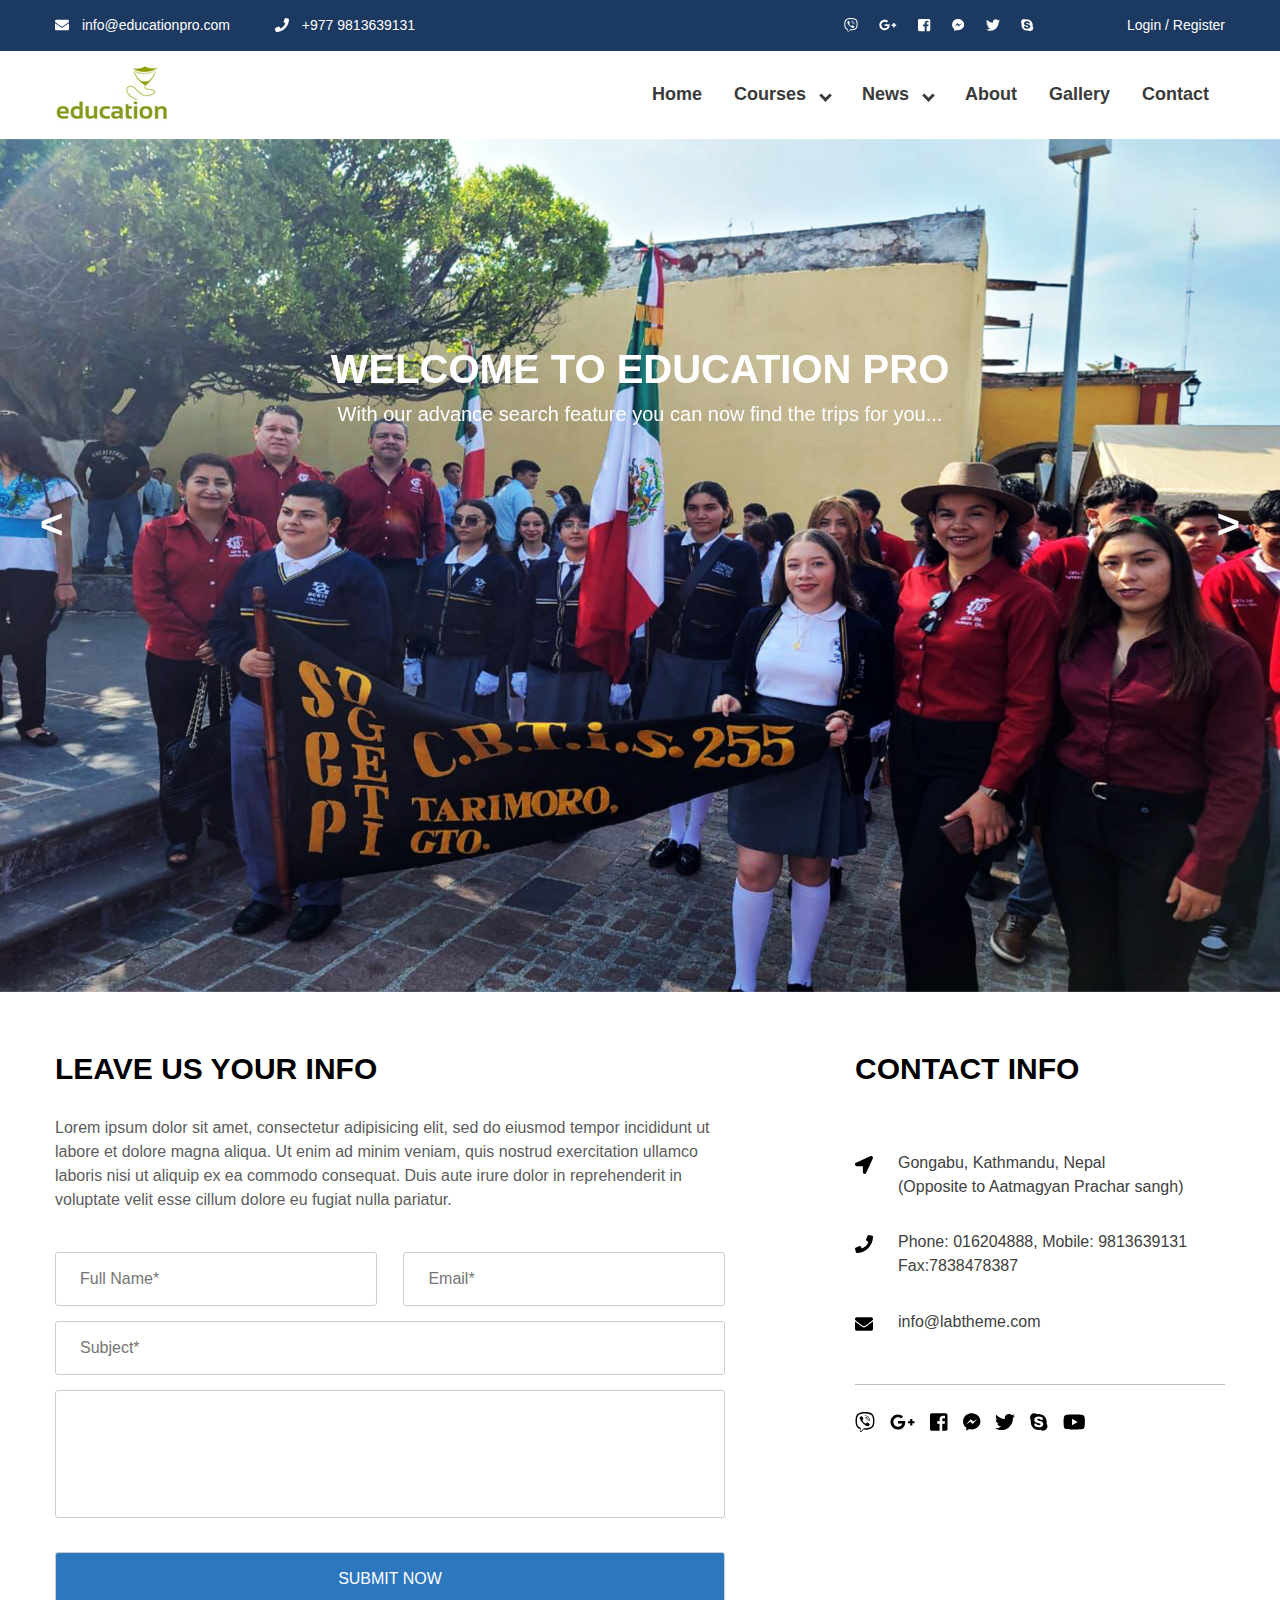
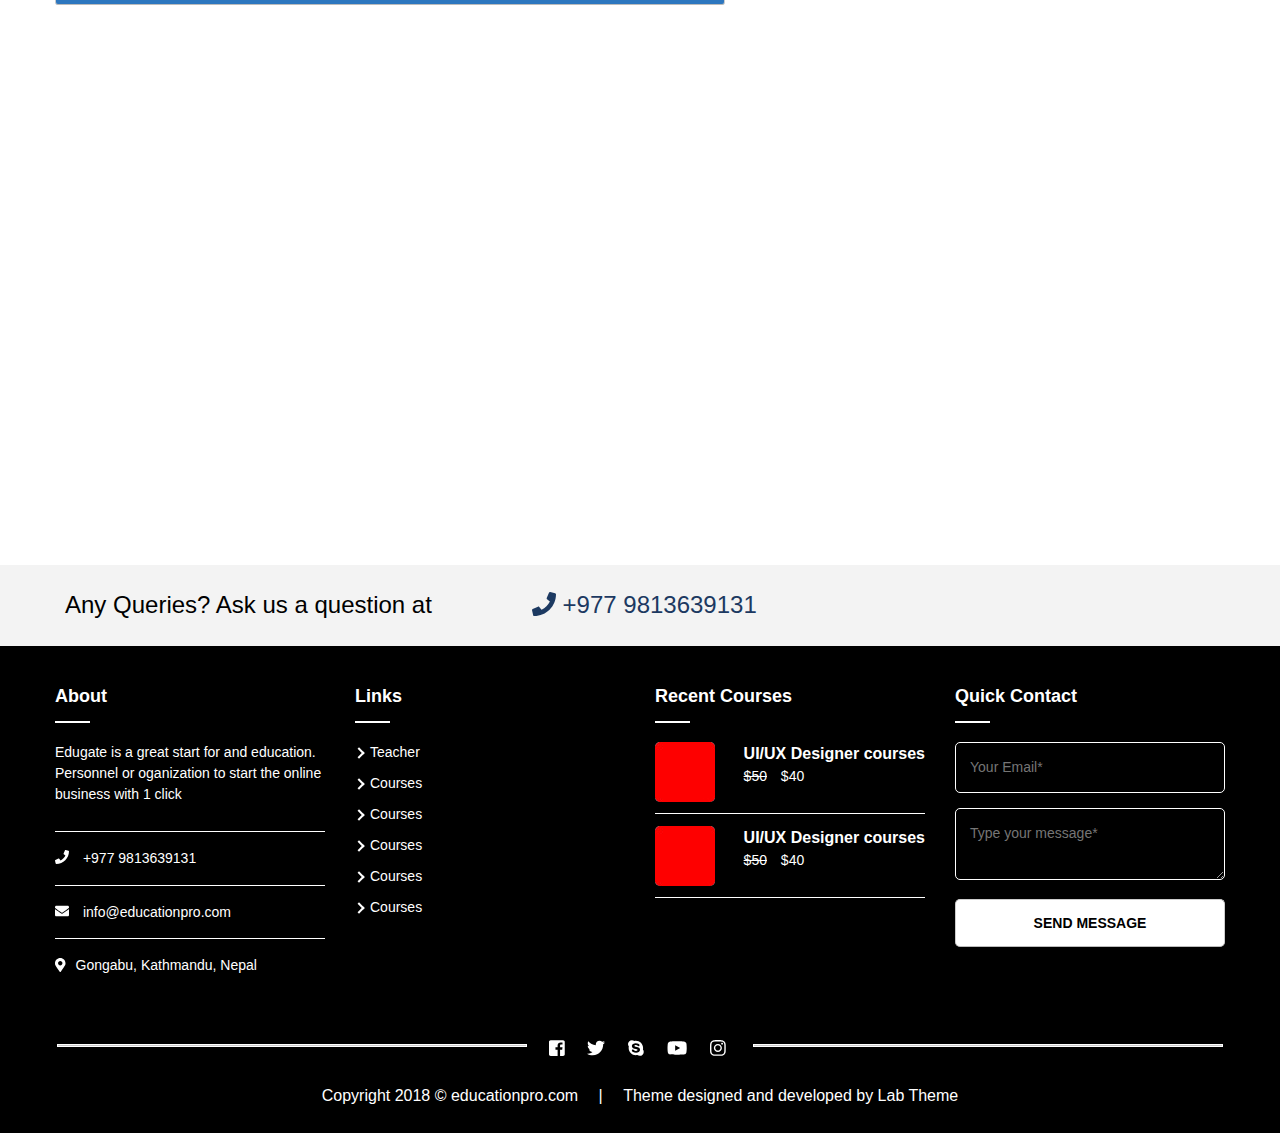
==== commit 7f6f0f93: "commit8" ====
--- a/public/contact.html
+++ b/public/contact.html
@@ -139,7 +139,7 @@
 						</span>
 						<input type="text" placeholder="Subject*" class="input- subject">
 						<textarea placeholder="Messages*" class="input-">
-							
+
 						</textarea>
 						<input type="submit" value="submit now">
 					</form>
@@ -148,14 +148,14 @@
 				<div class="contact-info">
 					<h2>contact info</h2>
 					<ul class="contact-list">
-						<li><i class="fas fa-location-arrow"></i> 
+						<li><i class="fas fa-location-arrow"></i>
 							<span>
 								<p>Gongabu, Kathmandu, Nepal</p>
 							    <p>(Opposite to Aatmagyan Prachar sangh)</p>
 							</span>
 						</li>
 						<li><i class="fas fa-phone"></i>
-							<span> 
+							<span>
 								<p>Phone: 016204888, Mobile: 9813639131</p>
 								<p>Fax:7838478387</p>
 							</span>
@@ -180,7 +180,8 @@
 		</section>
 
 		<section class="map-section">
-			<iframe src="https://www.google.com/maps/embed?pb=!1m18!1m12!1m3!1d3531.5733087899557!2d85.31323458697706!3d27.730457718152763!2m3!1f0!2f0!3f0!3m2!1i1024!2i768!4f13.1!3m3!1m2!1s0x39eb1920ba20a0d5%3A0x3ea7459e8ab1371f!2sSpyders+Lab!5e0!3m2!1sen!2snp!4v1547705422844" width="100%" height="500" frameborder="0" style="border:0" allowfullscreen></iframe>
+			
+            <iframe src="https://www.google.com/maps/embed?pb=!1m18!1m12!1m3!1d3531.5733087899557!2d85.31323458697706!3d27.730457718152763!2m3!1f0!2f0!3f0!3m2!1i1024!2i768!4f13.1!3m3!1m2!1s0x39eb1920ba20a0d5%3A0x3ea7459e8ab1371f!2sSpyders+Lab!5e0!3m2!1sen!2snp!4v1547705422844" width="100%" height="500" frameborder="0" style="border:0" allowfullscreen></iframe>
 		</section>
 
 		<section class="query-section">
@@ -281,4 +282,4 @@
 	<script type="text/javascript" src="js/jquery.mmenu.all.js"></script>
 	<script type="text/javascript" src="js/custom.js"></script>
 </body>
-</html>+</html>
